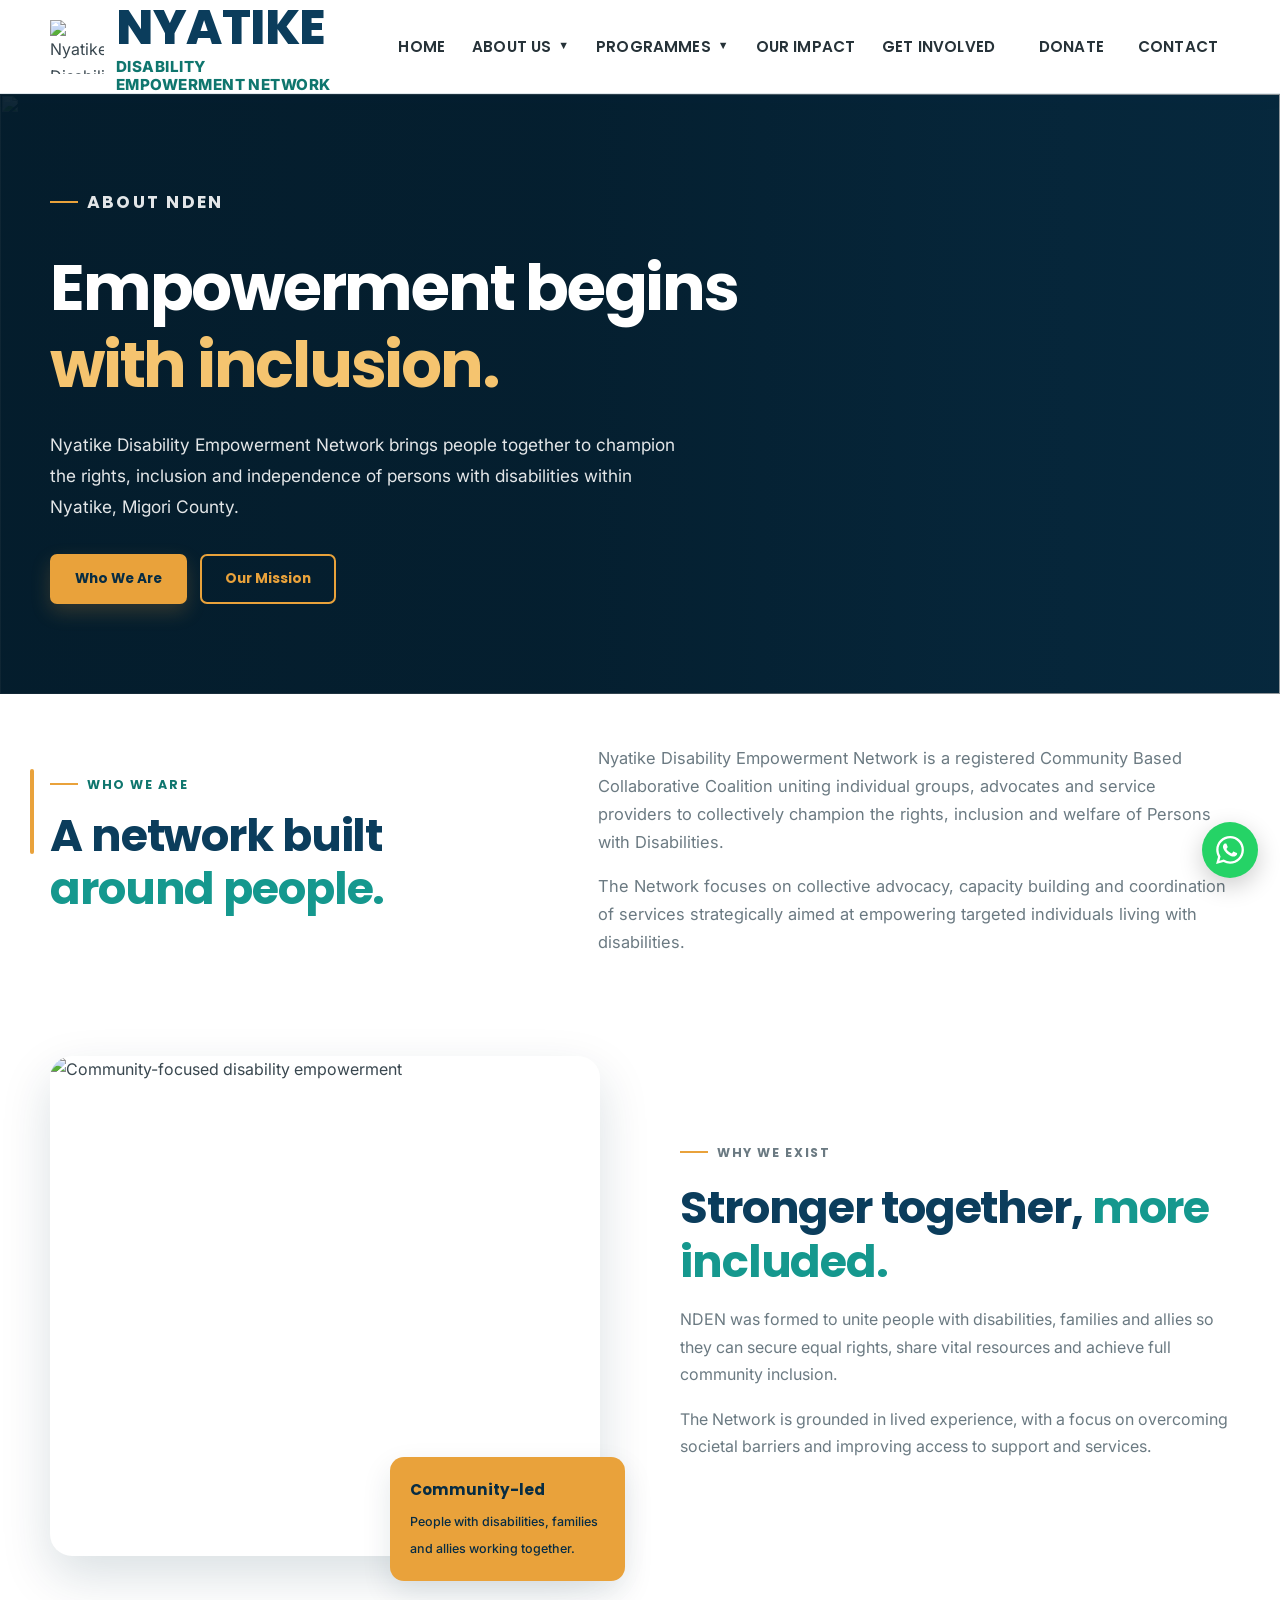
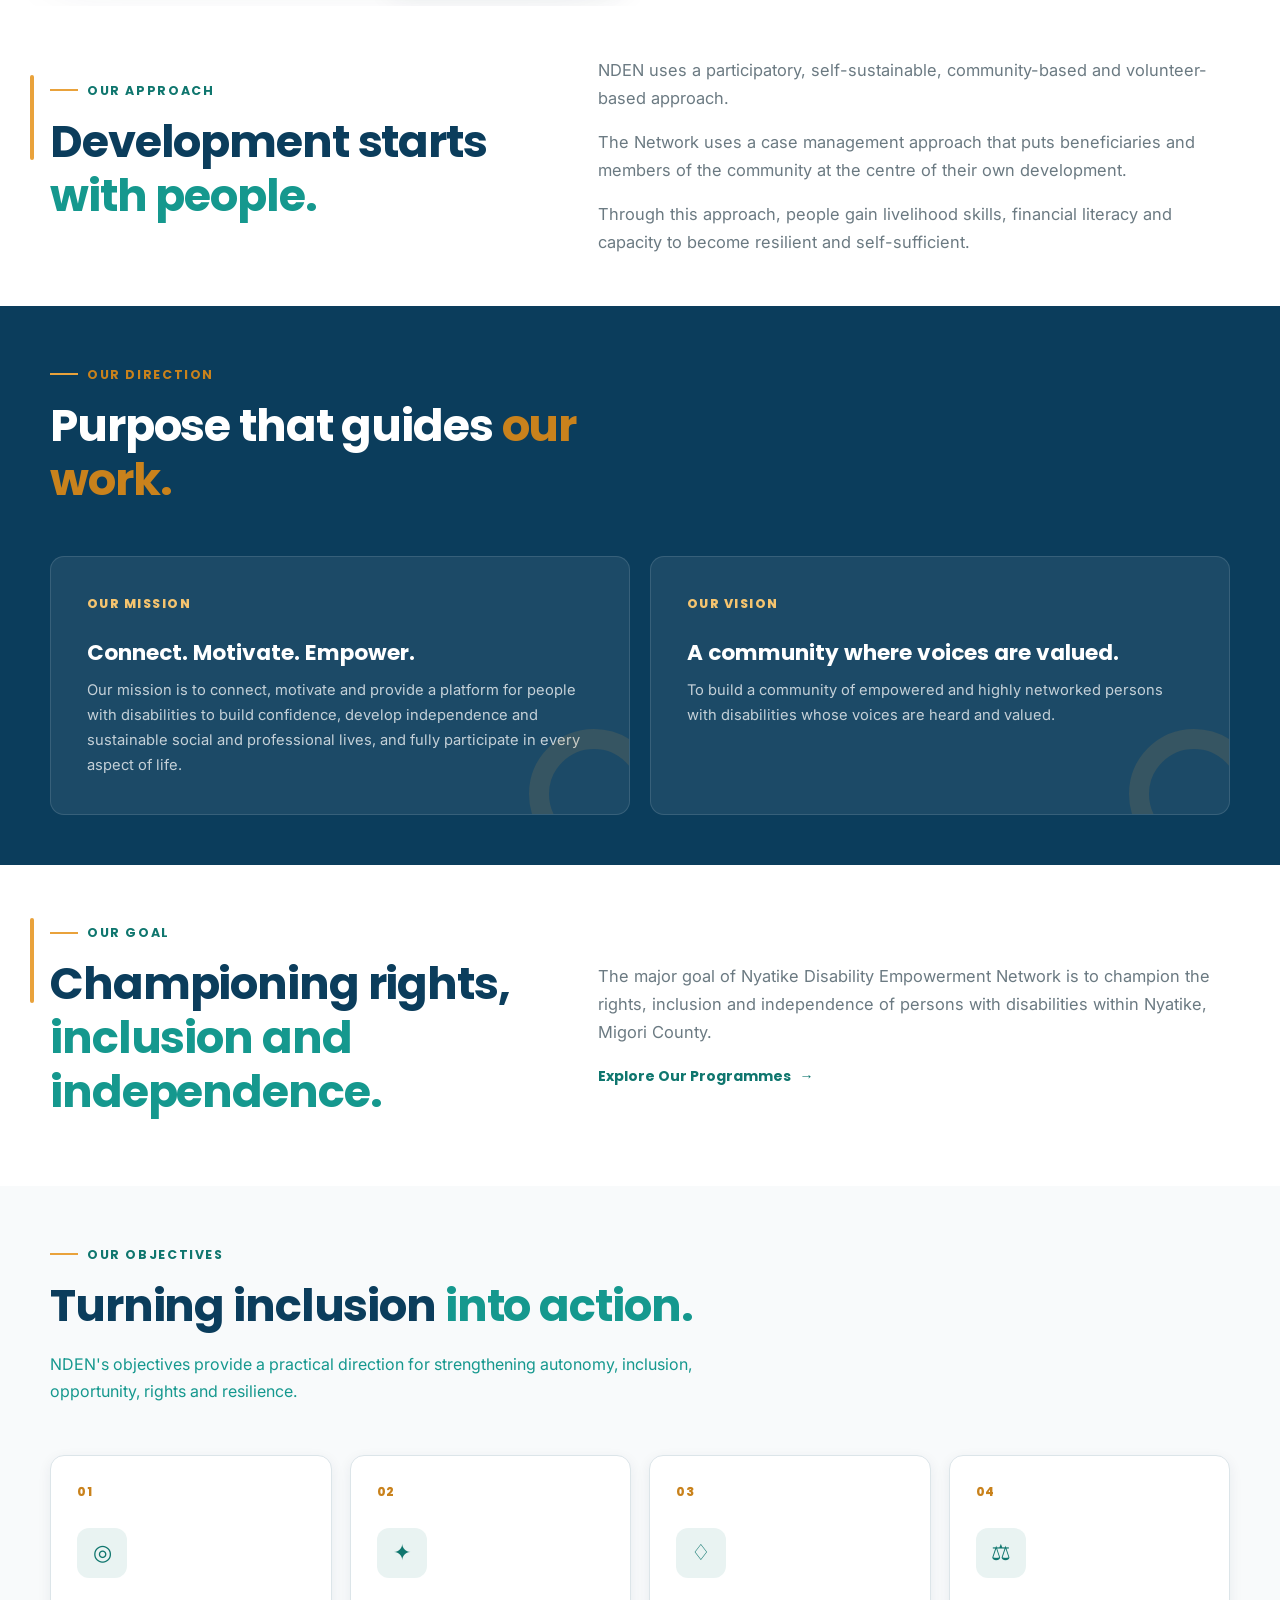
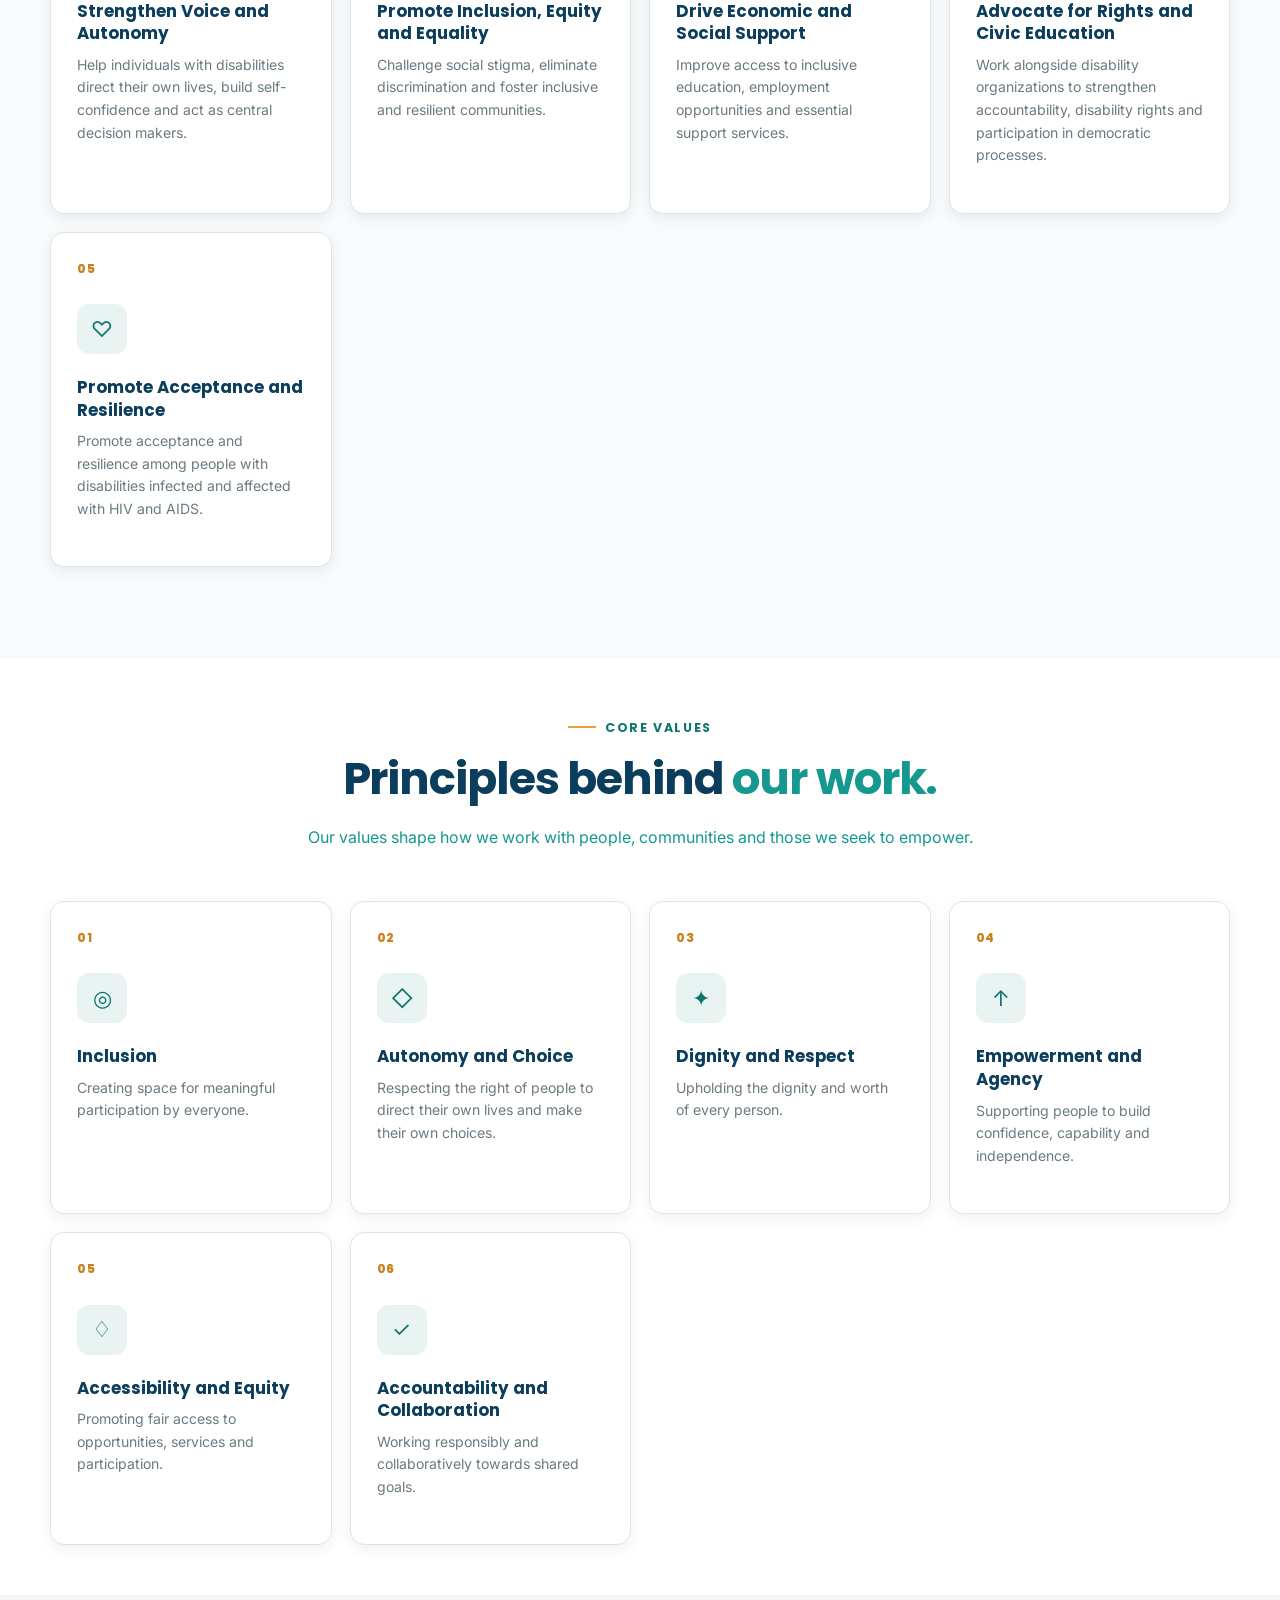
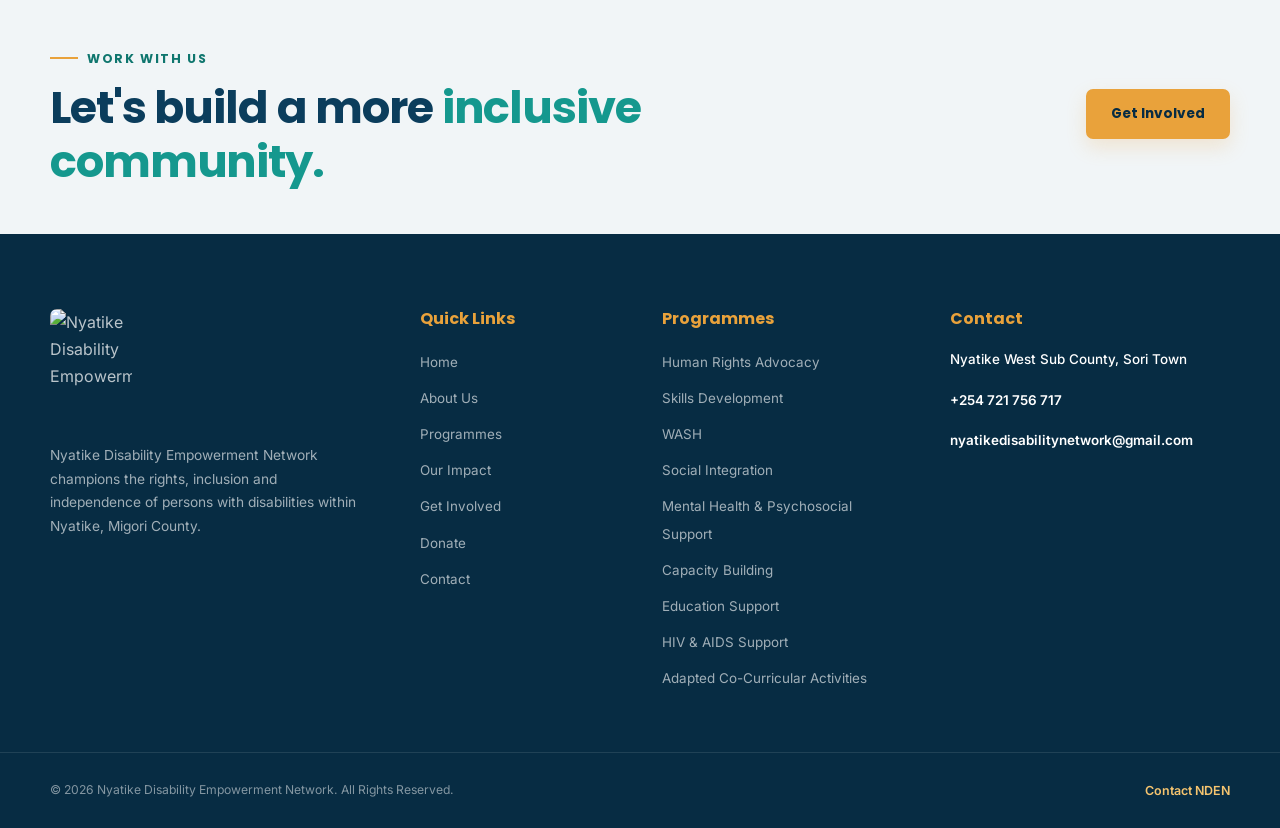
==== about.html @ 1b8a36b6 "Add files via upload" ====
<!DOCTYPE html>
<html lang="en">
<head>
    <meta charset="UTF-8">
    <meta name="viewport" content="width=device-width, initial-scale=1.0">
    <meta name="description"  content="Learn about Nyatike Disability Empowerment Network, its mission, vision, goal, approach, objectives and core values.">
    <meta name="keywords" content="Nyatike Disability Empowerment Network, disability rights, disability inclusion, Nyatike, Migori County, Kenya">
    <meta name="author" content="Denton Omondi Bwana">
    <meta  property="og:title" content="About Us | Nyatike Disability Empowerment Network">
    <meta property="og:description" content="Learn about NDEN's purpose, approach, mission, vision, objectives and commitment to disability inclusion.">
    <meta  property="og:type" content="website">
    <title>
        About Us | Nyatike Disability Empowerment Network
    </title>

    <!-- Google Fonts -->
    <link
        rel="preconnect"
        href="https://fonts.googleapis.com">

    <link rel="preconnect"
        href="https://fonts.gstatic.com"
        crossorigin>

    <link href="https://fonts.googleapis.com/css2?family=Inter:wght@400;500;600;700&family=Poppins:wght@500;600;700;800&display=swap"
        rel="stylesheet" >

    <!-- Main CSS -->
    <link rel="stylesheet" href="css/style.css">
    <link rel="stylesheet"  href="css/responsive.css">
</head>

<body>
    <!-- SKIP LINK-->
    <a class="skip-link"
        href="#main-content">
        Skip to main content
    </a>

    <!--HEADER-->
    <header class="site-header">
        <div class="container nav-container">
            <!-- Brand -->
            <a href="index.html"
                class="brand"
                aria-label="Nyatike Disability Empowerment Network home">

                <img src="images/logo.png" alt="Nyatike Disability Empowerment Network logo"
                    class="brand-logo">

                <span class="brand-text">
                    <strong>
                        NYATIKE 
                    </strong>
                    <span>
                      DISABILITY<br> EMPOWERMENT NETWORK
                    </span>
                </span>
            </a>

            <!-- Mobile navigation button -->
            <button
                class="nav-toggle"
                type="button"
                aria-label="Open navigation menu"
                aria-expanded="false"
                aria-controls="primary-navigation">

                <span></span>
                <span></span>
                <span></span>
            </button>

            <!-- Navigation -->
            <nav
                class="primary-nav"
                id="primary-navigation"
                aria-label="Primary navigation">

                <ul class="nav-list">
                    <li class="nav-item">
                        <a href="index.html"
                            class="nav-link">
                            HOME
                        </a>
                    </li>

                    <!-- ABOUT DROPDOWN -->
                    <li class="nav-item dropdown">
                        <button
                            class="dropdown-toggle"
                            type="button"
                            aria-expanded="false"
                            aria-haspopup="true">
                            ABOUT US
                            <span class="dropdown-arrow"
                                aria-hidden="true" >
                                ▼
                            </span>
                        </button>
                        <ul class="dropdown-menu">
                            <li> <a href="about.html">
                                    Who We Are
                                </a>
                            </li>
                            <li>
                                <a href="about.html#rationale">
                                    Why We Exist
                                </a>
                            </li>
                            <li>
                                <a href="about.html#approach">
                                    Our Approach
                                </a>
                            </li>
                            <li>
                                <a href="about.html#mission">
                                    Mission
                                </a>
                            </li>
                            <li>
                                <a href="about.html#objectives">
                                    Objectives
                                </a>
                            </li>
                            <li>
                                <a href="about.html#core-values">
                                    Core Values
                                </a>
                            </li>
                        </ul>
                    </li>

                    <!-- PROGRAMMES DROPDOWN -->
                    <li class="nav-item dropdown">
                        <button
                            class="dropdown-toggle"
                            type="button"
                            aria-expanded="false"
                            aria-haspopup="true">
                            PROGRAMMES
                            <span class="dropdown-arrow"
                                aria-hidden="true" >
                                ▼
                            </span>
                        </button>

                        <ul class="dropdown-menu">
                            <li>
                                <a href="programmes.html#human-rights">
                                    Human Rights Advocacy
                                </a>
                            </li>
                            <li>
                                <a href="programmes.html#skills-development">
                                    Skills Development
                                </a>
                            </li>
                            <li>
                                <a href="programmes.html#wash">
                                    WASH
                                </a>
                            </li>
                            <li>
                                <a href="programmes.html#social-integration">
                                    Social Integration
                                </a>
                            </li>
                            <li>
                                <a href="programmes.html#mental-health">
                                    Mental Health &amp; Psychosocial Support
                                </a>
                            </li>
                            <li>
                                <a href="programmes.html#capacity-building">
                                    Capacity Building
                                </a>
                            </li>
                            <li>
                                <a href="programmes.html#education-support">
                                    Education Support
                                </a>
                            </li>
                            <li>
                                <a href="programmes.html#hiv-aids">
                                    HIV &amp; AIDS Support
                                </a>
                            </li>
                            <li>
                                <a href="programmes.html#co-curricular">
                                    Adapted Co-Curricular Activities
                                </a>
                            </li>
                        </ul>
                    </li>
                    <li class="nav-item">
                        <a href="impact.html"
                            class="nav-link">
                            OUR IMPACT
                        </a>
                    </li>
                    <li class="nav-item">
                        <a href="get-involved.html"
                            class="nav-link" >
                            GET INVOLVED
                        </a>
                    </li>
                    <li class="nav-item">
                        <a href="donate.html"
                            class="nav-link nav-donate">
                            DONATE
                        </a>
                    </li>

                    <li class="nav-item">
                        <a href="contact.html"
                            class="nav-link">
                            CONTACT
                        </a>
                    </li>
                </ul>
            </nav>
        </div>
    </header>

    <!--MAIN CONTENT-->
    <main id="main-content">
        <!--PAGE HERO-->
        <section class="hero hero-v2 about-page-hero">
            <div class="hero-background">
                <img src="images/about.jpg"
                    alt=""
                    fetchpriority="high">
            </div>

            <div class="hero-overlay"></div>
            <div class="container hero-container">
                <div class="hero-content">
                    <p class="eyebrow hero-eyebrow">
                        About NDEN
                    </p>
                    <h1>
                        Empowerment begins
                        <span>with inclusion.</span>
                    </h1>
                    <p>
                        Nyatike Disability Empowerment Network brings
                        people together to champion the rights,
                        inclusion and independence of persons with
                        disabilities within Nyatike, Migori County.
                    </p>

                    <div class="hero-actions">
                        <a
                            href="#who-we-are"
                            class="btn btn-primary">
                            Who We Are
                        </a>

                        <a
                            href="#mission"
                            class="btn btn-outline-light"
                        >
                            Our Mission
                        </a>
                    </div>
                </div>
            </div>
        </section>

        <!-- WHO WE ARE-->

        <section
            class="section intro-section"
            id="who-we-are"
        >

            <div class="container intro-grid">

                <div class="intro-heading">

                    <p class="eyebrow">
                        Who We Are
                    </p>

                    <h2>
                        A network built
                        <span>around people.</span>
                    </h2>

                </div>


                <div class="intro-content">

                    <p>
                        Nyatike Disability Empowerment Network is a
                        registered Community Based Collaborative
                        Coalition uniting individual groups, advocates
                        and service providers to collectively champion
                        the rights, inclusion and welfare of Persons
                        with Disabilities.
                    </p>

                    <p>
                        The Network focuses on collective advocacy,
                        capacity building and coordination of services
                        strategically aimed at empowering targeted
                        individuals living with disabilities.
                    </p>

                </div>

            </div>

        </section>


        <!--RATIONALE-->

        <section
            class="section approach-preview"
            id="rationale"
        >

            <div class="container approach-grid">

                <div class="approach-image">

                    <img
                        src="images/who we are.jpg"
                        alt="Community-focused disability empowerment"
                        loading="lazy"
                    >

                    <div class="image-accent-card">

                        <strong>
                            Community-led
                        </strong>

                        <span>
                            People with disabilities,
                            families and allies working
                            together.
                        </span>

                    </div>

                </div>


                <div class="approach-content">

                    <p class="eyebrow">
                        Why We Exist
                    </p>

                    <h2>
                        Stronger together,
                        <span>more included.</span>
                    </h2>

                    <p>
                        NDEN was formed to unite people with
                        disabilities, families and allies so they
                        can secure equal rights, share vital
                        resources and achieve full community
                        inclusion.
                    </p>

                    <p>
                        The Network is grounded in lived experience,
                        with a focus on overcoming societal barriers
                        and improving access to support and services.
                    </p>

                </div>

            </div>

        </section>


        <!-- APPROACH-->

        <section
            class="section intro-section"
            id="approach"
        >

            <div class="container intro-grid">

                <div class="intro-heading">

                    <p class="eyebrow">
                        Our Approach
                    </p>

                    <h2>
                        Development starts
                        <span>with people.</span>
                    </h2>

                </div>


                <div class="intro-content">

                    <p>
                        NDEN uses a participatory, self-sustainable,
                        community-based and volunteer-based approach.
                    </p>

                    <p>
                        The Network uses a case management approach
                        that puts beneficiaries and members of the
                        community at the centre of their own
                        development.
                    </p>

                    <p>
                        Through this approach, people gain livelihood
                        skills, financial literacy and capacity to
                        become resilient and self-sufficient.
                    </p>

                </div>

            </div>

        </section>


        <!-- MISSION & VISION-->

        <section
            class="section impact-preview"
            id="mission"
        >

            <div class="container">

                <div class="section-heading">

                    <p class="eyebrow">
                        Our Direction
                    </p>

                    <h2>
                        Purpose that guides
                        <span>our work.</span>
                    </h2>

                </div>


                <div class="impact-preview-grid">


                    <!-- Mission -->

                    <article class="impact-highlight">

                        <span>
                            OUR MISSION
                        </span>

                        <h3>
                            Connect. Motivate. Empower.
                        </h3>

                        <p>
                            Our mission is to connect, motivate and
                            provide a platform for people with
                            disabilities to build confidence,
                            develop independence and sustainable
                            social and professional lives, and fully
                            participate in every aspect of life.
                        </p>

                    </article>


                    <!-- Vision -->

                    <article class="impact-highlight">

                        <span>
                            OUR VISION
                        </span>

                        <h3>
                            A community where voices are valued.
                        </h3>

                        <p>
                            To build a community of empowered and
                            highly networked persons with disabilities
                            whose voices are heard and valued.
                        </p>

                    </article>

                </div>

            </div>

        </section>


        <!--GOAL-->

        <section
            class="section intro-section"
            id="goal"
        >

            <div class="container intro-grid">

                <div class="intro-heading">

                    <p class="eyebrow">
                        Our Goal
                    </p>

                    <h2>
                        Championing rights,
                        <span>inclusion and independence.</span>
                    </h2>

                </div>


                <div class="intro-content">

                    <p>
                        The major goal of Nyatike Disability
                        Empowerment Network is to champion the rights,
                        inclusion and independence of persons with
                        disabilities within Nyatike, Migori County.
                    </p>

                    <a
                        href="programmes.html"
                        class="text-link"
                    >
                        Explore Our Programmes
                        <span aria-hidden="true">→</span>
                    </a>

                </div>

            </div>

        </section>


        <!--OBJECTIVES-->

        <section
            class="section programmes-preview"
            id="objectives"
        >

            <div class="container">

                <div class="section-heading">

                    <p class="eyebrow">
                        Our Objectives
                    </p>

                    <h2>
                        Turning inclusion
                        <span>into action.</span>
                    </h2>

                    <p>
                        NDEN's objectives provide a practical
                        direction for strengthening autonomy,
                        inclusion, opportunity, rights and resilience.
                    </p>

                </div>


                <div class="programme-preview-grid">


                    <!-- Objective 01 -->

                    <article class="programme-preview-card">

                        <span class="programme-number">
                            01
                        </span>

                        <div
                            class="programme-icon"
                            aria-hidden="true"
                        >
                            ◎
                        </div>

                        <h3>
                            Strengthen Voice and Autonomy
                        </h3>

                        <p>
                            Help individuals with disabilities direct
                            their own lives, build self-confidence and
                            act as central decision makers.
                        </p>

                    </article>


                    <!-- Objective 02 -->

                    <article class="programme-preview-card">

                        <span class="programme-number">
                            02
                        </span>

                        <div
                            class="programme-icon"
                            aria-hidden="true"
                        >
                            ✦
                        </div>

                        <h3>
                            Promote Inclusion, Equity and Equality
                        </h3>

                        <p>
                            Challenge social stigma, eliminate
                            discrimination and foster inclusive and
                            resilient communities.
                        </p>

                    </article>


                    <!-- Objective 03 -->

                    <article class="programme-preview-card">

                        <span class="programme-number">
                            03
                        </span>

                        <div
                            class="programme-icon"
                            aria-hidden="true"
                        >
                            ♢
                        </div>

                        <h3>
                            Drive Economic and Social Support
                        </h3>

                        <p>
                            Improve access to inclusive education,
                            employment opportunities and essential
                            support services.
                        </p>

                    </article>


                    <!-- Objective 04 -->

                    <article class="programme-preview-card">

                        <span class="programme-number">
                            04
                        </span>

                        <div
                            class="programme-icon"
                            aria-hidden="true"
                        >
                            ⚖
                        </div>

                        <h3>
                            Advocate for Rights and Civic Education
                        </h3>

                        <p>
                            Work alongside disability organizations
                            to strengthen accountability, disability
                            rights and participation in democratic
                            processes.
                        </p>

                    </article>


                    <!-- Objective 05 -->

                    <article class="programme-preview-card">

                        <span class="programme-number">
                            05
                        </span>

                        <div
                            class="programme-icon"
                            aria-hidden="true"
                        >
                            ♡
                        </div>

                        <h3>
                            Promote Acceptance and Resilience
                        </h3>

                        <p>
                            Promote acceptance and resilience among
                            people with disabilities infected and
                            affected with HIV and AIDS.
                        </p>

                    </article>

                </div>

            </div>

        </section>


        <!--CORE VALUES-->

        <section
            class="section"
            id="core-values"
            style="background: var(--white);"
        >

            <div class="container">

                <div class="section-heading centered">

                    <p class="eyebrow">
                        Core Values
                    </p>

                    <h2>
                        Principles behind
                        <span>our work.</span>
                    </h2>

                    <p>
                        Our values shape how we work with people,
                        communities and those we seek to empower.
                    </p>

                </div>


                <div class="programme-preview-grid">


                    <!-- Inclusion -->

                    <article class="programme-preview-card">

                        <span class="programme-number">
                            01
                        </span>

                        <div
                            class="programme-icon"
                            aria-hidden="true"
                        >
                            ◎
                        </div>

                        <h3>
                            Inclusion
                        </h3>

                        <p>
                            Creating space for meaningful
                            participation by everyone.
                        </p>

                    </article>


                    <!-- Autonomy -->

                    <article class="programme-preview-card">

                        <span class="programme-number">
                            02
                        </span>

                        <div
                            class="programme-icon"
                            aria-hidden="true"
                        >
                            ◇
                        </div>

                        <h3>
                            Autonomy and Choice
                        </h3>

                        <p>
                            Respecting the right of people to direct
                            their own lives and make their own choices.
                        </p>

                    </article>


                    <!-- Dignity -->

                    <article class="programme-preview-card">

                        <span class="programme-number">
                            03
                        </span>

                        <div
                            class="programme-icon"
                            aria-hidden="true"
                        >
                            ✦
                        </div>

                        <h3>
                            Dignity and Respect
                        </h3>

                        <p>
                            Upholding the dignity and worth of every
                            person.
                        </p>

                    </article>


                    <!-- Empowerment -->

                    <article class="programme-preview-card">

                        <span class="programme-number">
                            04
                        </span>

                        <div
                            class="programme-icon"
                            aria-hidden="true"
                        >
                            ↑
                        </div>

                        <h3>
                            Empowerment and Agency
                        </h3>

                        <p>
                            Supporting people to build confidence,
                            capability and independence.
                        </p>

                    </article>


                    <!-- Accessibility -->

                    <article class="programme-preview-card">

                        <span class="programme-number">
                            05
                        </span>

                        <div
                            class="programme-icon"
                            aria-hidden="true"
                        >
                            ♢
                        </div>

                        <h3>
                            Accessibility and Equity
                        </h3>

                        <p>
                            Promoting fair access to opportunities,
                            services and participation.
                        </p>

                    </article>


                    <!-- Accountability -->

                    <article class="programme-preview-card">

                        <span class="programme-number">
                            06
                        </span>

                        <div
                            class="programme-icon"
                            aria-hidden="true"
                        >
                            ✓
                        </div>

                        <h3>
                            Accountability and Collaboration
                        </h3>

                        <p>
                            Working responsibly and collaboratively
                            towards shared goals.
                        </p>

                    </article>

                </div>

            </div>

        </section>


        <!--CTA-->

        <section class="section final-cta">

            <div class="container final-cta-inner">

                <div>

                    <p class="eyebrow">
                        Work With Us
                    </p>

                    <h2>
                        Let's build a more
                        <span>inclusive community.</span>
                    </h2>

                </div>


                <a
                    href="get-involved.html"
                    class="btn btn-primary"
                >
                    Get Involved
                </a>

            </div>

        </section>

    </main>


    <!--FOOTER-->

    <footer class="site-footer">

        <div class="container footer-grid">


            <!-- Footer brand -->

            <div class="footer-brand">

                <a  href="index.html"
                    class="footer-logo-link"
                    aria-label="Nyatike Disability Empowerment Network home"
                >

                    <img src="images/logo.png"
                        alt="Nyatike Disability Empowerment Network logo"
                        loading="lazy"
                    >

                </a>

                <p>
                    Nyatike Disability Empowerment Network champions
                    the rights, inclusion and independence of persons
                    with disabilities within Nyatike, Migori County.
                </p>

            </div>


            <!-- Quick links -->

            <div class="footer-column">

                <h3>
                    Quick Links
                </h3>

                <ul>

                    <li>
                        <a href="index.html">
                            Home
                        </a>
                    </li>

                    <li>
                        <a href="about.html">
                            About Us
                        </a>
                    </li>

                    <li>
                        <a href="programmes.html">
                            Programmes
                        </a>
                    </li>

                    <li>
                        <a href="impact.html">
                            Our Impact
                        </a>
                    </li>

                    <li>
                        <a href="get-involved.html">
                            Get Involved
                        </a>
                    </li>

                    <li>
                        <a href="donate.html">
                            Donate
                        </a>
                    </li>

                    <li>
                        <a href="contact.html">
                            Contact
                        </a>
                    </li>

                </ul>

            </div>
              <!-- PROGRAMMES -->

        <div class="footer-column">

            <h3>
                Programmes
            </h3>


            <ul>

                <li>
                    <a href="#human-rights">
                        Human Rights Advocacy
                    </a>
                </li>

                <li>
                    <a href="#skills-development">
                        Skills Development
                    </a>
                </li>

                <li>
                    <a href="#wash">
                        WASH
                    </a>
                </li>

                <li>
                    <a href="#social-integration">
                        Social Integration
                    </a>
                </li>

                <li>
                    <a href="#mental-health">
                        Mental Health &amp; Psychosocial Support
                    </a>
                </li>

                <li>
                    <a href="#capacity-building">
                        Capacity Building
                    </a>
                </li>

                <li>
                    <a href="#education-support">
                        Education Support
                    </a>
                </li>

                <li>
                    <a href="#hiv-aids">
                        HIV &amp; AIDS Support
                    </a>
                </li>

                <li>
                    <a href="#co-curricular">
                       Adapted Co-Curricular Activities
                    </a>
                </li>

            </ul>

        </div>
            <!-- Contact -->

            <div class="footer-column footer-contact">

                <h3>
                    Contact
                </h3>

                <address>

                    <p>
                        Nyatike West Sub County,
                        Sori Town
                    </p>

                    <p>
                        <a href="tel:+254721756717">
                            +254 721 756 717
                        </a>
                    </p>

                    <p>
                        <a href="mailto:nyatikedisabilitynetwork@gmail.com">
                            nyatikedisabilitynetwork@gmail.com
                        </a>
                    </p>

                </address>

            </div>

        </div>


        <!-- Footer bottom -->

        <div class="footer-bottom">

            <div class="container footer-bottom-inner">

                <p>
                    © 2026 Nyatike Disability Empowerment Network.
                    All Rights Reserved.
                </p>

                <a href="contact.html">
                    Contact NDEN
                </a>

            </div>

        </div>

    </footer>


    <!-- WhatsApp floating button -->
    <a
        href="https://wa.me/254721756717?text=Hello%20NDEN%2C%20I%20would%20like%20to%20learn%20more%20about%20Nyatike%20Disability%20Empowerment%20Network."
        class="whatsapp-float"
        target="_blank"
        rel="noopener noreferrer"
        aria-label="Chat with NDEN on WhatsApp"
        title="Chat with NDEN on WhatsApp"
    >
        <svg viewBox="0 0 24 24" aria-hidden="true">
            <path d="M20.52 3.48A11.86 11.86 0 0 0 12.06 0C5.51 0 .18 5.33.18 11.89c0 2.09.55 4.13 1.59 5.94L.08 24l6.31-1.65a11.87 11.87 0 0 0 5.67 1.44h.01c6.55 0 11.88-5.33 11.88-11.89 0-3.18-1.24-6.17-3.43-8.42ZM12.07 21.8h-.01a9.86 9.86 0 0 1-5.03-1.38l-.36-.21-3.75.98 1-3.66-.23-.38a9.86 9.86 0 0 1-1.51-5.26C2.18 6.44 6.61 2 12.06 2c2.64 0 5.12 1.03 6.98 2.9a9.85 9.85 0 0 1 2.9 7c0 5.45-4.43 9.9-9.87 9.9Zm5.42-7.41c-.3-.15-1.77-.87-2.05-.97-.27-.1-.47-.15-.67.15-.2.3-.77.97-.95 1.17-.17.2-.35.22-.65.07-.3-.15-1.26-.46-2.4-1.47-.89-.79-1.49-1.77-1.67-2.07-.17-.3-.02-.46.13-.61.13-.13.3-.35.45-.52.15-.17.2-.3.3-.5.1-.2.05-.37-.02-.52-.07-.15-.67-1.62-.92-2.22-.24-.58-.49-.5-.67-.51h-.57c-.2 0-.52.07-.8.37-.27.3-1.04 1.02-1.04 2.49s1.07 2.89 1.22 3.09c.15.2 2.1 3.21 5.09 4.5.71.31 1.27.49 1.71.63.72.23 1.37.2 1.89.12.58-.09 1.77-.72 2.02-1.42.25-.7.25-1.3.17-1.42-.07-.12-.27-.2-.57-.35Z"/>
        </svg>
    </a>


    <!-- Back to top floating button -->
    <button
        type="button"
        class="back-to-top"
        id="back-to-top"
        aria-label="Back to top"
        title="Back to top"
    >
        <svg viewBox="0 0 24 24" aria-hidden="true">
            <path d="M12 4l-7 7 1.41 1.41L11 7.83V20h2V7.83l4.59 4.58L19 11l-7-7z"/>
        </svg>
    </button>

    <script src="js/main.js"></script>

</body>
</html>
---- css/style.css ----
:root {
    /* Brand colours */
    --primary: #0b3d5c;
    --primary-dark: #072c43;
    --primary-light: #145b80;

    --secondary: #0f766e;
    --secondary-dark: #0a5b55;
    --secondary-light: #15988e;

    --accent: #e9a23b;
    --accent-dark: #c9821c;
    --accent-light: #f5c46f;

    /* Neutrals */
    --white: #ffffff;
    --off-white: #f8fafb;
    --light-bg: #f1f5f7;
    --border: #dce5e9;

    --charcoal: #263238;
    --text: #39474f;
    --muted: #6b7a82;
    --dark: #17242b;

    /* Effects */
    --shadow-sm: 0 4px 14px rgba(10, 45, 65, 0.07);
    --shadow-md: 0 12px 30px rgba(10, 45, 65, 0.11);
    --shadow-lg: 0 20px 50px rgba(10, 45, 65, 0.15);

    --radius-sm: 8px;
    --radius-md: 14px;
    --radius-lg: 22px;

    --container: 1180px;

    --transition: 0.3s ease;
    --transition-fast: 0.2s ease;
}


/*2. RESET*/

*,
*::before,
*::after {
    box-sizing: border-box;
    margin: 0;
    padding: 0;
}

html {
    scroll-behavior: smooth;
    scroll-padding-top: 90px;
}

body {
    min-width: 320px;
    overflow-x: hidden;
    background: var(--white);
    color: var(--text);
    font-family: "Inter", Arial, sans-serif;
    font-size: 16px;
    line-height: 1.7;
    -webkit-font-smoothing: antialiased;
    text-rendering: optimizeLegibility;
}

img {
    display: block;
    max-width: 100%;
    height: auto;
}

a {
    color: inherit;
    text-decoration: none;
}

button,
input,
textarea,
select {
    font: inherit;
}

button {
    cursor: pointer;
}

ul,
ol {
    list-style: none;
}


/* 3. TYPOGRAPHY*/

h1,
h2,
h3,
h4,
h5,
h6 {
    color: var(--primary);
    font-family: "Poppins", Arial, sans-serif;
    line-height: 1.2;
    font-weight: 700;
}

h1 {
    font-size: clamp(2.7rem, 5vw, 4.7rem);
    letter-spacing: -0.035em;
}

h2 {
    font-size: clamp(2rem, 3.5vw, 3.1rem);
    letter-spacing: -0.025em;
}

h3 {
    font-size: 1.25rem;
}

p {
    margin-bottom: 1rem;
}

p:last-child {
    margin-bottom: 0;
}

strong {
    color: var(--charcoal);
}

::selection {
    background: var(--secondary);
    color: var(--white);
}


/* 4. ACCESSIBILITY */

.skip-link {
    position: fixed;
    top: -100px;
    left: 20px;
    z-index: 9999;
    padding: 12px 18px;
    border-radius: 6px;
    background: var(--primary);
    color: var(--white);
    font-weight: 700;
    transition: top var(--transition-fast);
}

.skip-link:focus {
    top: 15px;
}

:focus-visible {
    outline: 3px solid var(--accent);
    outline-offset: 4px;
}


/*5. GLOBAL LAYOUT*/

.container {
    width: min(100% - 40px, var(--container));
    margin-inline: auto;
}

.section {
    position: relative;
    padding: 50px 0;
}

.section-heading {
    max-width: 720px;
    margin-bottom: 50px;
}

.section-heading.centered {
    margin-inline: auto;
    text-align: center;
}

.section-heading h2,
.intro-heading h2,
.approach-content h2,
.involvement-content h2,
.final-cta h2 {
    margin-bottom: 18px;
}

.section-heading h2 span,
.intro-heading h2 span,
.approach-content h2 span,
.involvement-content h2 span,
.final-cta h2 span, p {
    color: var(--secondary-light);
}

.eyebrow {
    display: inline-flex;
    align-items: center;
    gap: 9px;
    margin-bottom: 14px;
    color: var(--secondary);
    font-family: "Poppins", Arial, sans-serif;
    font-size: 0.78rem;
    font-weight: 700;
    letter-spacing: 0.13em;
    text-transform: uppercase;
}

.eyebrow::before {
    width: 28px;
    height: 2px;
    background: var(--accent);
    content: "";
}

.eyebrow-light {
    color: var(--white);
}

.eyebrow-light::before {
    background: var(--accent-light);
}


/*6. HEADER / NAVIGATION*/

.site-header {
    position: sticky;
    top: 0;
    z-index: 1000;
    width: 100%;
    background: rgba(255, 255, 255, 0.97);
    border-bottom: 1px solid rgba(220, 229, 233, 0.9);
    box-shadow: 0 2px 18px rgba(10, 45, 65, 0.06);
    backdrop-filter: blur(12px);
    -webkit-backdrop-filter: blur(12px);
}

.nav-container {
    min-height: 82px;
    display: flex;
    align-items: center;
    justify-content: space-between;
    gap: 10px;
}

.brand {
    display: inline-flex;
    align-items: center;
    gap: 12px;
    flex-shrink: 0;
}

.brand-logo {
    width: 54px;
    height: 54px;
    object-fit: contain;
}

.brand-text {
    display: flex;
    flex-direction: column;
    line-height: 1.15;
}

.brand-text strong {
    color: var(--primary);
    font-family: "Poppins", Arial, sans-serif;
    font-size: 3rem;
    font-weight: 800;
    letter-spacing: -0.01em;
}

.brand-text small {
    margin-top: 3px;
    color: var(--secondary);
    font-size: 0.75rem;
    font-weight: 800;
    letter-spacing: 0.03em;
}
.brand-text span {
    margin-top: 3px;
    color: var(--secondary);
    font-size: 0.95rem;
    font-weight: 800;
    letter-spacing: 0.03em;
}
.primary-nav {
    display: flex;
    align-items: center;
}

.nav-list {
    display: flex;
    align-items: center;
    gap: 3px;
}

.nav-item {
    position: relative;
}

.nav-link,
.dropdown-toggle {
    position: relative;
    display: inline-flex;
    align-items: center;
    gap: 7px;
    min-height: 48px;
    padding: 8px 12px;
    border: 0;
    background: transparent;
    color: var(--charcoal);
    font-family: "Poppins", Arial, sans-serif;
    font-size: 0.95rem;
    font-weight: 600;
    letter-spacing: 0.01em;
    white-space: nowrap;
    transition:
        color var(--transition-fast),
        background var(--transition-fast);
}

.nav-link::after,
.dropdown-toggle::after {
    position: absolute;
    right: 12px;
    bottom: 2px;
    left: 12px;
    height: 2px;
    border-radius: 2px;
    background: var(--secondary);
    content: "";
    transform: scaleX(0);
    transform-origin: center;
    transition: transform var(--transition);
}

.nav-link:hover,
.nav-link.active,
.dropdown-toggle:hover,
.dropdown-toggle[aria-expanded="true"] {
    color: var(--secondary);
}

.nav-link:hover::after,
.nav-link.active::after,
.dropdown-toggle:hover::after,
.dropdown-toggle[aria-expanded="true"]::after {
    transform: scaleX(1);
}

.dropdown-arrow {
    display: inline-block;
    font-size: 0.68rem;
    transition: transform var(--transition-fast);
}

.dropdown-toggle[aria-expanded="true"] .dropdown-arrow {
    transform: rotate(180deg);
}


/* 7. DROPDOWN MENU */

.dropdown-menu {
    position: absolute;
    top: calc(100% + 8px);
    left: 0;
    z-index: 100;
    width: 280px;
    padding: 10px;
    border: 1px solid var(--border);
    border-radius: var(--radius-md);
    background: var(--white);
    box-shadow: var(--shadow-lg);

    opacity: 0;
    visibility: hidden;
    pointer-events: none;
    transform: translateY(8px);

    transition:
        opacity var(--transition-fast),
        visibility var(--transition-fast),
        transform var(--transition-fast);
}

.dropdown:hover > .dropdown-menu,
.dropdown:focus-within > .dropdown-menu,
.dropdown.open > .dropdown-menu {
    opacity: 1;
    visibility: visible;
    pointer-events: auto;
    transform: translateY(0);
}

.dropdown-menu li a {
    display: block;
    padding: 10px 13px;
    border-radius: 7px;
    color: var(--charcoal);
    font-size: 0.86rem;
    font-weight: 500;
    line-height: 1.4;
    transition:
        color var(--transition-fast),
        background var(--transition-fast),
        padding-left var(--transition-fast);
}

.dropdown-menu li a:hover {
    padding-left: 17px;
    background: var(--light-bg);
    color: var(--secondary);
}

.nav-donate {
    margin-left: 10px;
    padding-inline: 19px !important;
}

/* 8. MOBILE NAVIGATION BUTTON*/

.nav-toggle {
    display: none;
    width: 46px;
    height: 46px;
    padding: 0;
    border: 1px solid var(--border);
    border-radius: 8px;
    background: var(--white);
    color: var(--primary);
}

.nav-toggle:hover {
    border-color: var(--secondary);
    color: var(--secondary);
}

.nav-toggle span {
    display: block;
    width: 21px;
    height: 2px;
    margin: 4px auto;
    border-radius: 2px;
    background: currentColor;
    transition:
        transform var(--transition-fast),
        opacity var(--transition-fast);
}


/* 9. BUTTONS*/
.btn {
    position: relative;
    display: inline-flex;
    align-items: center;
    justify-content: center;
    gap: 9px;
    min-height: 50px;
    padding: 12px 23px;
    border: 2px solid transparent;
    border-radius: 7px;
    font-family: "Poppins", Arial, sans-serif;
    font-size: 0.85rem;
    font-weight: 700;
    line-height: 1.2;
    text-align: center;
    transition:
        transform var(--transition-fast),
        box-shadow var(--transition-fast),
        background var(--transition-fast),
        border-color var(--transition-fast),
        color var(--transition-fast);
}

.btn:hover {
    transform: translateY(-3px);
}

.btn-primary {
    background: var(--accent);
    border-color: var(--accent);
    color: var(--primary-dark);
    box-shadow: 0 8px 20px rgba(233, 162, 59, 0.2);
}

.btn-primary:hover {
    background: var(--accent-light);
    border-color: var(--accent-light);
    box-shadow: 0 12px 25px rgba(233, 162, 59, 0.28);
}

.btn-secondary {
    background: var(--secondary);
    border-color: var(--secondary);
    color: var(--white);
    box-shadow: 0 8px 20px rgba(15, 118, 110, 0.16);
}

.btn-secondary:hover {
    background: var(--secondary-dark);
    border-color: var(--secondary-dark);
    box-shadow: 0 12px 25px rgba(15, 118, 110, 0.23);
}

.btn-light {
    background: var(--white);
    border-color: var(--white);
    color: var(--primary);
}

.btn-light:hover {
    background: var(--off-white);
    border-color: var(--off-white);
}

.btn-outline-light {
    border-color: var(--accent);
    background: transparent;
    color: var(--accent);
}

.btn-outline-light:hover {
    border-color: var(--white);
    background: var(--white);
    color: var(--primary);
}


/*  10. HERO */

.hero {
    position: relative;
    overflow: hidden;
}

.hero-v2 {
    min-height: calc(100vh - 82px);
    min-height: 600px;
    display: flex;
    align-items: center;
    background: var(--primary-dark);
    color: var(--white);
}

.hero-background,
.hero-overlay {
    position: absolute;
    inset: 0;
}

.hero-background {
    z-index: 0;
}

.hero-background img {
    width: 100%;
    height: 100%;
    object-fit: cover;
    object-position: center;
}

.hero-overlay {
    z-index: 1;
    background:
        linear-gradient(
            90deg,
            rgba(4, 28, 43, 0.94) 0%,
            rgba(4, 28, 43, 0.82) 43%,
            rgba(4, 28, 43, 0.43) 76%,
            rgba(4, 28, 43, 0.26) 100%
        );
}

.hero-container {
    position: relative;
    z-index: 2;
    width: min(100% - 40px, var(--container));
    padding-top: 15px;
    padding-bottom: 15px;
}

.hero-content {
    max-width: 750px;
    color: var(--white);
}

.hero-eyebrow {
    color: var(--accent-light);
}

.hero-content h1 {
    max-width: 760px;
    margin-bottom: 25px;
    color: var(--white);
}

.hero-content h1 span {
    color: var(--accent-light);
}

.hero-content > p {
    max-width: 650px;
    margin-bottom: 32px;
    color: rgba(255, 255, 255, 0.89);
    font-size: 1.08rem;
    line-height: 1.8;
}

.hero-actions {
    display: flex;
    flex-wrap: wrap;
    gap: 13px;
}

.hero-note {
    display: flex;
    align-items: center;
    gap: 9px;
    margin-top: 24px;
    color: rgba(255, 255, 255, 0.7);
    font-size: 0.82rem;
}

.hero-note-icon {
    display: inline-flex;
    align-items: center;
    justify-content: center;
    width: 23px;
    height: 23px;
    border-radius: 50%;
    background: rgba(233, 162, 59, 0.16);
    color: var(--accent-light);
    font-size: 0.75rem;
}

.hero-floating-card {
    position: absolute;
    right: 40px;
    bottom: 70px;
    width: min(290px, 27%);
    padding: 24px;
    border: 1px solid rgba(255, 255, 255, 0.18);
    border-radius: var(--radius-md);
    background: rgba(7, 44, 67, 0.78);
    box-shadow: var(--shadow-lg);
    backdrop-filter: blur(8px);
    -webkit-backdrop-filter: blur(8px);
}

.floating-label {
    display: block;
    margin-bottom: 8px;
    color: var(--accent-light);
    font-size: 0.7rem;
    font-weight: 700;
    letter-spacing: 0.12em;
    text-transform: uppercase;
}

.hero-floating-card h2 {
    margin-bottom: 14px;
    color: var(--white);
    font-size: 1.35rem;
}

.hero-floating-card .text-link {
    color: var(--white);
}


/* 11. TEXT LINKS*/

.text-link {
    display: inline-flex;
    align-items: center;
    gap: 9px;
    color: var(--secondary);
    font-family: "Poppins", Arial, sans-serif;
    font-size: 0.88rem;
    font-weight: 700;
    transition:
        color var(--transition-fast),
        gap var(--transition-fast);
}

.text-link span {
    transition: transform var(--transition-fast);
}

.text-link:hover {
    color: var(--secondary-dark);
    gap: 12px;
}

.text-link:hover span {
    transform: translateX(2px);
}

.hero-floating-card .text-link:hover {
    color: var(--accent-light);
}


/*12. INTRO SECTION*/

.intro-section {
    background: var(--white);
}

.intro-grid {
    display: grid;
    grid-template-columns: 0.85fr 1.15fr;
    gap: 80px;
    align-items: center;
}

.intro-heading {
    position: relative;
}

.intro-heading::before {
    position: absolute;
    top: 3px;
    left: -20px;
    width: 4px;
    height: 85px;
    border-radius: 5px;
    background: var(--accent);
    content: "";
}

.intro-content {
    max-width: 650px;
}

.intro-content p {
    color: var(--muted);
    font-size: 1.03rem;
}


/* 13. PROGRAMMES*/

.programmes-preview {
    background: var(--off-white);
}

.programme-preview-grid {
    display: grid;
    grid-template-columns: repeat(4, 1fr);
    gap: 18px;
}

.programme-preview-card {
    position: relative;
    min-height: 270px;
    display: flex;
    flex-direction: column;
    overflow: hidden;
    padding: 26px;
    border: 1px solid var(--border);
    border-radius: var(--radius-md);
    background: var(--white);
    box-shadow: var(--shadow-sm);
    transition:
        transform var(--transition),
        box-shadow var(--transition),
        border-color var(--transition);
}

.programme-preview-card::before {
    position: absolute;
    top: 0;
    left: 0;
    width: 100%;
    height: 4px;
    background: var(--secondary);
    content: "";
    transform: scaleX(0);
    transform-origin: left;
    transition: transform var(--transition);
}

.programme-preview-card:hover {
    border-color: rgba(15, 118, 110, 0.3);
    box-shadow: var(--shadow-md);
    transform: translateY(-7px);
}

.programme-preview-card:hover::before {
    transform: scaleX(1);
}

.programme-number {
    display: block;
    margin-bottom: 25px;
    color: var(--accent-dark);
    font-family: "Poppins", Arial, sans-serif;
    font-size: 0.75rem;
    font-weight: 800;
    letter-spacing: 0.08em;
}

.programme-icon {
    width: 50px;
    height: 50px;
    display: flex;
    align-items: center;
    justify-content: center;
    margin-bottom: 22px;
    border-radius: 12px;
    background: rgba(15, 118, 110, 0.09);
    color: var(--secondary);
    font-size: 1.35rem;
    transition:
        background var(--transition),
        color var(--transition),
        transform var(--transition);
}

.programme-preview-card:hover .programme-icon {
    background: var(--secondary);
    color: var(--white);
    transform: rotate(-4deg) scale(1.05);
}

.programme-preview-card h3 {
    margin-bottom: 9px;
    color: var(--primary);
    font-size: 1.05rem;
    line-height: 1.35;
}

.programme-preview-card p {
    margin-bottom: 20px;
    color: var(--muted);
    font-size: 0.88rem;
    line-height: 1.6;
}

.card-arrow {
    display: inline-flex;
    align-items: center;
    justify-content: center;
    width: 32px;
    height: 32px;
    margin-top: auto;
    border-radius: 50%;
    background: var(--light-bg);
    color: var(--secondary);
    font-size: 0.95rem;
    transition:
        background var(--transition-fast),
        color var(--transition-fast),
        transform var(--transition-fast);
}

.programme-preview-card:hover .card-arrow {
    background: var(--secondary);
    color: var(--white);
    transform: translateX(4px);
}

.programmes-preview .section-heading + .programme-preview-grid {
    margin-bottom: 42px;
}

.programmes-preview > .container > .btn {
    display: flex;
    width: fit-content;
    margin-inline: auto;
}


/* 14. APPROACH SECTION*/

.approach-preview {
    background: var(--white);
}

.approach-grid {
    display: grid;
    grid-template-columns: 1fr 1fr;
    gap: 80px;
    align-items: center;
}

.approach-image {
    position: relative;
    min-height: 500px;
}

.approach-image img {
    width: 100%;
    height: 500px;
    border-radius: var(--radius-lg);
    object-fit: cover;
    box-shadow: var(--shadow-lg);
    transition: transform 0.7s ease;
}

.approach-image:hover img {
    transform: scale(1.025);
}

.image-accent-card {
    position: absolute;
    right: -25px;
    bottom: -25px;
    max-width: 235px;
    padding: 20px;
    border-radius: var(--radius-md);
    background: var(--accent);
    color: var(--primary-dark);
    box-shadow: var(--shadow-md);
}

.image-accent-card strong {
    display: block;
    margin-bottom: 4px;
    color: var(--primary-dark);
    font-family: "Poppins", Arial, sans-serif;
    font-size: 0.95rem;
}

.image-accent-card span {
    font-size: 0.78rem;
    font-weight: 500;
    line-height: 1.5;
}

.approach-content > p {
    margin-bottom: 18px;
    color: var(--muted);
}

.approach-content .text-link {
    margin-top: 10px;
}


/* 15. IMPACT PREVIEW*/

.impact-preview {
    background: var(--primary);
}

.impact-preview .section-heading {
    max-width: 650px;
}

.impact-preview .section-heading h2 {
    color: var(--white);
}

.impact-preview .section-heading h2 span {
    color: var(--accent-dark);
}

.impact-preview .eyebrow {
    color: var(--accent-dark);
}

.impact-preview-grid {
    display: grid;
    grid-template-columns: repeat(2, 1fr);
    gap: 20px;
}

.impact-highlight {
    position: relative;
    overflow: hidden;
    padding: 36px;
    border: 1px solid rgba(255, 255, 255, 0.12);
    border-radius: var(--radius-md);
    background: rgba(255, 255, 255, 0.07);
    transition:
        transform var(--transition),
        background var(--transition);
}

.impact-highlight::after {
    position: absolute;
    right: -30px;
    bottom: -45px;
    width: 130px;
    height: 130px;
    border: 20px solid rgba(233, 162, 59, 0.12);
    border-radius: 50%;
    content: "";
}

.impact-highlight:hover {
    background: rgba(255, 255, 255, 0.1);
    transform: translateY(-5px);
}

.impact-highlight > span {
    display: block;
    margin-bottom: 25px;
    color: var(--accent-light);
    font-family: "Poppins", Arial, sans-serif;
    font-size: 0.78rem;
    font-weight: 800;
    letter-spacing: 0.12em;
}

.impact-highlight h3 {
    margin-bottom: 12px;
    color: var(--white);
    font-size: 1.35rem;
}

.impact-highlight p {
    color: rgba(255, 255, 255, 0.74);
    font-size: 0.92rem;
}

.impact-lowlight  {
    color: rgba(7, 5, 2, 0.28);
    font-size: 0.92rem;
}

.impact-preview .text-link {
    margin-top: 32px;
    color: var(--accent-light);
}

.impact-preview .text-link:hover {
    color: var(--white);
}


/* 16. GET INVOLVED SECTION*/

.involvement-preview {
    background: var(--off-white);
}

.involvement-box {
    position: relative;
    overflow: hidden;
    display: flex;
    align-items: center;
    justify-content: space-between;
    gap: 50px;
    padding: 65px;
    border-radius: var(--radius-lg);
    background:
        linear-gradient(
            120deg,
            var(--secondary-dark),
            var(--secondary)
        );
    box-shadow: var(--shadow-lg);
}

.involvement-box::before {
    position: absolute;
    top: -100px;
    right: -70px;
    width: 300px;
    height: 300px;
    border: 60px solid rgba(255, 255, 255, 0.05);
    border-radius: 50%;
    content: "";
}

.involvement-box::after {
    position: absolute;
    bottom: -90px;
    left: 30%;
    width: 210px;
    height: 210px;
    border: 40px solid rgba(233, 162, 59, 0.08);
    border-radius: 50%;
    content: "";
}

.involvement-content {
    position: relative;
    z-index: 1;
    max-width: 700px;
}

.involvement-content h2 {
    color: var(--white);
}

.involvement-content h2 span {
    color: var(--accent-light);
}

.involvement-content p {
    max-width: 630px;
    color: rgba(255, 255, 255, 0.78);
}

.involvement-actions {
    position: relative;
    z-index: 1;
    display: flex;
    flex-shrink: 0;
    flex-wrap: wrap;
    gap: 12px;
}


/* 17. FINAL CTA */

.final-cta {
    padding: 45px 0;
    background: var(--light-bg);
}

.final-cta-inner {
    display: flex;
    align-items: center;
    justify-content: space-between;
    gap: 40px;
}

.final-cta h2 {
    max-width: 700px;
    margin-bottom: 0;
}

.final-cta .eyebrow {
    margin-bottom: 12px;
}

        #co-curricular .approach-image {
            position: relative;
            overflow: hidden;
            border-radius: 24px;
        }


        #co-curricular .co-curricular-video {
            display: block;
            width: 100%;
            height: 520px;
            object-fit: cover;
            border: none;
            border-radius: 24px;
            background: #000;
        }


        #co-curricular .image-accent-card {
            position: absolute;
            left: 24px;
            right: 24px;
            bottom: 24px;
            z-index: 10;
        }


        /* Keep the video/card together on smaller screens */

        @media (max-width: 768px) {

            #co-curricular .approach-image {
                border-radius: 18px;
            }

            #co-curricular .co-curricular-video {
                height: 380px;
                min-height: 380px;
                border-radius: 18px;
            }

            #co-curricular .image-accent-card {
                left: 18px;
                right: 18px;
                bottom: 18px;
            }

        }


        @media (max-width: 480px) {

            #co-curricular .co-curricular-video {
                height: 300px;
                min-height: 300px;
            }

        }


/* 18. FOOTER*/

.site-footer {
    background: var(--primary-dark);
    color: rgba(255, 255, 255, 0.72);
}

.footer-grid {
    display: grid;
    grid-template-columns: 1.35fr 0.8fr 1fr 1.2fr;
    gap: 55px;
    padding-top: 75px;
    padding-bottom: 60px;
}

.footer-brand {
    max-width: 320px;
}

.footer-logo-link {
    display: inline-block;
    margin-bottom: 18px;
}

.footer-logo-link img {
    width: 82px;
    height: 82px;
    object-fit: contain;
    border-radius: 7px;

}

.footer-brand p {
    color: rgba(255, 255, 255, 0.62);
    font-size: 0.86rem;
    line-height: 1.7;
}

.footer-column h3 {
    margin-bottom: 20px;
    color: var(--accent);
    font-size: 1rem;
}

.footer-column ul {
    display: grid;
    gap: 9px;
}

.footer-column li a {
    color: rgba(255, 255, 255, 0.62);
    font-size: 0.84rem;
    transition:
        color var(--transition-fast),
        padding-left var(--transition-fast);
}

.footer-column li a:hover {
    padding-left: 4px;
    color: var(--accent-light);
}

.footer-contact address {
    font-style: normal;
}

.footer-contact p {
    color: rgba(255, 255, 255, 0.62);
    font-size: 0.84rem;
}

.footer-contact a {
    color: rgba(255, 255, 255, 0.78);
    transition: color var(--transition-fast);
}

.footer-contact a:hover {
    color: var(--accent-light);
}

.footer-bottom {
    border-top: 1px solid rgba(255, 255, 255, 0.1);
}

.footer-bottom-inner {
    min-height: 75px;
    display: flex;
    align-items: center;
    justify-content: space-between;
    gap: 20px;
}

.footer-bottom p {
    margin: 0;
    color: rgba(255, 255, 255, 0.5);
    font-size: 0.76rem;
}

.footer-bottom a {
    color: var(--accent-light);
    font-size: 0.78rem;
    font-weight: 600;
    transition: color var(--transition-fast);
}

.footer-bottom a:hover {
    color: var(--white);
}


/*19. GENERAL HOVER IMAGE EFFECT*/

.approach-image {
    overflow: visible;
}

.approach-image img {
    will-change: transform;
}


/*20. ANIMATION / REVEAL SUPPORT*/

@keyframes fadeUp {
    from {
        opacity: 0;
        transform: translateY(18px);
    }

    to {
        opacity: 1;
        transform: translateY(0);
    }
}

@keyframes floatCard {
    0%,
    100% {
        transform: translateY(0);
    }

    50% {
        transform: translateY(-8px);
    }
}

.hero-content {
    animation: fadeUp 0.75s ease both;
}

.hero-floating-card {
    animation: fadeUp 0.8s 0.2s ease both;
}

.hero-note {
    animation: fadeUp 0.8s 0.35s ease both;
}
/*20. CONTACT FORM*/

.contact-form {
    width: 100%;
    margin-top: 28px;
    padding: 34px;
    border: 1px solid var(--border);
    border-radius: var(--radius-lg);
    background: var(--white);
    box-shadow: var(--shadow-md);
}

.form-group {
    margin-bottom: 21px;
}

.form-group label {
    display: block;
    margin-bottom: 8px;
    color: var(--primary);
    font-family: "Poppins", Arial, sans-serif;
    font-size: 0.86rem;
    font-weight: 600;
}

.form-group input,
.form-group textarea {
    width: 100%;
    border: 1px solid var(--border);
    border-radius: 8px;
    background: var(--off-white);
    color: var(--charcoal);
    font-family: "Inter", Arial, sans-serif;
    font-size: 0.95rem;
    line-height: 1.5;
    outline: none;
    transition:
        border-color var(--transition-fast),
        background var(--transition-fast),
        box-shadow var(--transition-fast),
        transform var(--transition-fast);
}

.form-group input {
    min-height: 52px;
    padding: 13px 15px;
}

.form-group textarea {
    min-height: 150px;
    padding: 14px 15px;
    resize: vertical;
}

.form-group input::placeholder,
.form-group textarea::placeholder {
    color: var(--muted);
    opacity: 0.75;
}

.form-group input:hover,
.form-group textarea:hover {
    border-color: #b8cbd1;
    background: var(--white);
}

.form-group input:focus,
.form-group textarea:focus {
    border-color: var(--secondary);
    background: var(--white);
    box-shadow: 0 0 0 4px rgba(15, 118, 110, 0.1);
}

.form-group input[aria-invalid="true"],
.form-group textarea[aria-invalid="true"] {
    border-color: #c0392b;
    background: #fffafa;
}

.form-error {
    display: block;
    min-height: 20px;
    margin-top: 6px;
    color: #b42318;
    font-size: 0.78rem;
    line-height: 1.4;
}

.form-error:empty {
    display: none;
}

.contact-form .btn {
    width: 100%;
    margin-top: 4px;
}

.form-status {
    min-height: 24px;
    margin-top: 17px;
    margin-bottom: 0;
    font-size: 0.84rem;
    line-height: 1.6;
}

.form-status-error {
    color: #b42318;
}

.form-status-success {
    padding: 13px 15px;
    border: 1px solid rgba(15, 118, 110, 0.2);
    border-radius: 8px;
    background: rgba(15, 118, 110, 0.07);
    color: var(--secondary-dark);
}


/* 21. RESPONSIVE BASE SUPPORT*/

@media (max-width: 1100px) {

    .nav-list {
        gap: 0;
    }

    .nav-link,
    .dropdown-toggle {
        padding-inline: 9px;
        font-size: 0.73rem;
    }

    .nav-donate {
        margin-left: 5px;
        padding-inline: 14px !important;
    }

    .intro-grid,
    .approach-grid {
        gap: 55px;
    }

    .programme-preview-grid {
        grid-template-columns: repeat(2, 1fr);
    }

    .footer-grid {
        grid-template-columns: repeat(2, 1fr);
    }
}


/* 22. REDUCED MOTION*/

@media (prefers-reduced-motion: reduce) {

    html {
        scroll-behavior: auto;
    }

    *,
    *::before,
    *::after {
        animation-duration: 0.01ms !important;
        animation-iteration-count: 1 !important;
        transition-duration: 0.01ms !important;
        scroll-behavior: auto !important;
    }

    .programme-preview-card:hover,
    .impact-highlight:hover,
    .btn:hover {
        transform: none;
    }
}
.site-footer .footer-contact{
    color:#ffffff;
}
.site-footer .footer-contact h3{
    color:var(--accent);
}
.site-footer .footer-contact p{
    color: #ffffff;
    opacity: 1;
    font-weight: 500;
    line-height: 1.7;
}
.site-footer .footer-contact a{
    color: #ffffff;
    opacity: 1;
    font-weight: 600;
    text-decoration: none;
}
.site-footer .footer-contact a:hover{
    color: var(--accent-light);
}
.site-footer .footer-contact strong,
.site-footer .footer-contact span{
    color:var(--accent);
    opacity: 1;
}
.site-footer .footer-contact  p+p{
    margin-top: 18px;
}
@media(max-width:768px){
    .site-footer .footer-contact p,
    .site-footer .footer-contact a{
        color: #ffffff;
        opacity: 1;
    }
}

/*20. CONTACT PAGE — VERSION 2 REDESIGN*/

/* CONTACT PAGE INTRO */

.contact-page-intro {
    padding: 82px 0 70px;
    background:
        linear-gradient(
            135deg,
            var(--primary-dark),
            var(--primary)
        );
    color: var(--white);
}

.contact-intro-content {
    max-width: 780px;
}

.contact-intro-content .eyebrow {
    color: var(--accent-light);
}

.contact-intro-content h1 {
    margin-bottom: 20px;
    color: var(--white);
}

.contact-intro-content h1 span {
    color: var(--accent-light);
}

.contact-intro-text {
    max-width: 650px;
    margin: 0;
    color: rgba(255, 255, 255, 0.82);
    font-size: 1.05rem;
    line-height: 1.8;
}


/* CONTACT OPTIONS */

.contact-options-section {
    background: var(--white);
}

.contact-options-section .section-heading {
    max-width: 760px;
}

.contact-options-section .section-heading > p:last-child {
    margin-top: 15px;
    color: var(--muted);
}


.contact-options-grid {
    display: grid;
    grid-template-columns: repeat(4, 1fr);
    gap: 18px;
    margin-top: 48px;
}


.contact-option-card {
    position: relative;
    display: flex;
    min-height: 230px;
    flex-direction: column;
    padding: 28px;
    overflow: hidden;
    border: 1px solid var(--border);
    border-radius: var(--radius-md);
    background: var(--off-white);
    box-shadow: var(--shadow-sm);
    transition:
        transform var(--transition),
        box-shadow var(--transition),
        border-color var(--transition);
}


.contact-option-card::before {
    position: absolute;
    top: 0;
    left: 0;
    width: 100%;
    height: 4px;
    background: var(--accent);
    content: "";
    transform: scaleX(0);
    transform-origin: left;
    transition: transform var(--transition);
}


.contact-option-card:hover {
    border-color: rgba(15, 118, 110, 0.28);
    box-shadow: var(--shadow-md);
    transform: translateY(-6px);
}


.contact-option-card:hover::before {
    transform: scaleX(1);
}


.contact-option-icon {
    display: flex;
    align-items: center;
    justify-content: center;
    width: 50px;
    height: 50px;
    margin-bottom: 22px;
    border-radius: 12px;
    background: rgba(15, 118, 110, 0.09);
    color: var(--secondary);
    font-family: "Poppins", Arial, sans-serif;
    font-size: 1.25rem;
    font-weight: 700;
    transition:
        background var(--transition-fast),
        color var(--transition-fast),
        transform var(--transition-fast);
}


.contact-option-card:hover .contact-option-icon {
    background: var(--secondary);
    color: var(--white);
    transform: scale(1.05);
}


.contact-option-label {
    display: block;
    margin-bottom: 8px;
    color: var(--secondary);
    font-family: "Poppins", Arial, sans-serif;
    font-size: 0.7rem;
    font-weight: 700;
    letter-spacing: 0.12em;
}


.contact-option-card strong {
    display: block;
    max-width: 220px;
    color: var(--primary);
    font-family: "Poppins", Arial, sans-serif;
    font-size: 1rem;
    line-height: 1.45;
}


.contact-option-action {
    margin-top: auto;
    padding-top: 18px;
    color: var(--secondary);
    font-family: "Poppins", Arial, sans-serif;
    font-size: 0.78rem;
    font-weight: 700;
}


.contact-option-note {
    margin-top: 7px;
    color: var(--muted);
    font-size: 0.84rem;
}


/* FORM SECTION */

.contact-form-section {
    background: var(--light-bg);
}


.contact-form-layout {
    display: grid;
    grid-template-columns: 0.85fr 1.15fr;
    gap: 80px;
    align-items: start;
}


.contact-details-panel h2,
.contact-form-panel h2 {
    margin-bottom: 18px;
}


.contact-details-panel h2 span,
.contact-form-panel h2 span {
    color: var(--secondary);
}


.contact-details-intro {
    max-width: 520px;
    margin-bottom: 35px;
    color: var(--muted);
}


.contact-details-list {
    display: grid;
    gap: 0;
    border-top: 1px solid var(--border);
}


.contact-detail-item {
    padding: 20px 0;
    border-bottom: 1px solid var(--border);
}


.contact-detail-label {
    display: block;
    margin-bottom: 7px;
    color: var(--secondary);
    font-family: "Poppins", Arial, sans-serif;
    font-size: 0.7rem;
    font-weight: 700;
    letter-spacing: 0.12em;
}


.contact-detail-item strong {
    color: var(--primary);
    font-family: "Poppins", Arial, sans-serif;
}


.contact-detail-item p {
    margin: 3px 0 0;
    color: var(--muted);
}


.contact-detail-item a {
    color: var(--primary);
    font-weight: 600;
    transition: color var(--transition-fast);
}


.contact-detail-item a:hover {
    color: var(--secondary);
}


.contact-direct-actions {
    display: flex;
    flex-wrap: wrap;
    gap: 12px;
    margin-top: 30px;
}


/* FORM PANEL */

.contact-form-panel {
    padding: 38px;
    border: 1px solid var(--border);
    border-radius: var(--radius-lg);
    background: var(--white);
    box-shadow: var(--shadow-md);
}


.form-intro {
    margin-bottom: 25px;
    color: var(--muted);
    font-size: 0.9rem;
}


/* FORM */

.contact-form {
    width: 100%;
}


.form-group {
    margin-bottom: 19px;
}


.form-group label {
    display: flex;
    align-items: center;
    gap: 8px;
    margin-bottom: 8px;
    color: var(--primary);
    font-family: "Poppins", Arial, sans-serif;
    font-size: 0.84rem;
    font-weight: 600;
}


.optional {
    color: var(--muted);
    font-family: "Inter", Arial, sans-serif;
    font-size: 0.72rem;
    font-weight: 400;
}


.form-group input,
.form-group textarea {
    width: 100%;
    border: 1px solid var(--border);
    border-radius: 8px;
    background: var(--off-white);
    color: var(--charcoal);
    font-family: "Inter", Arial, sans-serif;
    font-size: 0.94rem;
    line-height: 1.5;
    outline: none;
    transition:
        border-color var(--transition-fast),
        background var(--transition-fast),
        box-shadow var(--transition-fast);
}


.form-group input {
    min-height: 51px;
    padding: 12px 14px;
}


.form-group textarea {
    min-height: 155px;
    padding: 13px 14px;
    resize: vertical;
}


.form-group input::placeholder,
.form-group textarea::placeholder {
    color: var(--muted);
    opacity: 0.7;
}


.form-group input:hover,
.form-group textarea:hover {
    border-color: #b8cbd1;
    background: var(--white);
}


.form-group input:focus,
.form-group textarea:focus {
    border-color: var(--secondary);
    background: var(--white);
    box-shadow:
        0 0 0 4px rgba(15, 118, 110, 0.1);
}


.form-group input[aria-invalid="true"],
.form-group textarea[aria-invalid="true"] {
    border-color: #c0392b;
    background: #fffafa;
}


.form-error {
    display: block;
    min-height: 18px;
    margin-top: 5px;
    color: #b42318;
    font-size: 0.76rem;
    line-height: 1.4;
}


.form-error:empty {
    display: none;
}


.form-submit {
    width: 100%;
    margin-top: 5px;
}


.form-status {
    min-height: 24px;
    margin: 16px 0 0;
    font-size: 0.82rem;
    line-height: 1.6;
}


.form-status-error {
    color: #b42318;
}


.form-status-success {
    padding: 13px 15px;
    border: 1px solid rgba(15, 118, 110, 0.18);
    border-radius: 8px;
    background: rgba(15, 118, 110, 0.07);
    color: var(--secondary-dark);
}


/* CLOSING CONTACT CTA */

.contact-closing {
    padding: 75px 0;
    background:
        linear-gradient(
            120deg,
            var(--secondary-dark),
            var(--secondary)
        );
}


.contact-closing-inner {
    display: flex;
    align-items: center;
    justify-content: space-between;
    gap: 45px;
}


.contact-closing h2 {
    color: var(--white);
}


.contact-closing h2 span {
    color: var(--accent-light);
}


.contact-closing .eyebrow {
    color: var(--white);
}


/*CONTACT PAGE — REDUCED MOTION*/

@media (prefers-reduced-motion: reduce) {

    .contact-option-card:hover {
        transform: none;
    }

}

 .whatsapp-float {
            position: fixed;
            right: 22px;
            bottom: 22px;
            z-index: 998;
            width: 56px;
            height: 56px;
            display: inline-flex;
            align-items: center;
            justify-content: center;
            border-radius: 50%;
            background: #25D366;
            color: #ffffff;
            text-decoration: none;
            box-shadow: 0 8px 24px rgba(0, 0, 0, 0.20);
            transition: transform 0.25s ease, background 0.25s ease, box-shadow 0.25s ease;
        }

        .whatsapp-float:hover,
        .whatsapp-float:focus-visible {
            background: #1ebe5d;
            color: #ffffff;
            transform: translateY(-3px);
            box-shadow: 0 12px 28px rgba(0, 0, 0, 0.24);
        }

        .whatsapp-float svg {
            width: 28px;
            height: 28px;
            fill: currentColor;
        }

        .whatsapp-button {
          background: #25D366;
            text-decoration: none;
            display: inline-flex;
            align-items: center;
            justify-content: center;
            gap: 8px;
        }

        .whatsapp-button:hover,
        .whatsapp-button:focus-visible {
            text-decoration: none;
        }

        /* Back to top floating button */
        .back-to-top {
            position: fixed;
            right: 28px;
            bottom: 88px;
            z-index: 997;
            width: 46px;
            height: 46px;
            display: inline-flex;
            align-items: center;
            justify-content: center;
            border: 0;
            border-radius: 50%;
            background: var(--primary);
            color: #ffffff;
            cursor: pointer;
            opacity: 0;
            visibility: hidden;
            transform: translateY(10px);
            box-shadow: 0 7px 20px rgba(0, 0, 0, 0.18);
            transition:
                opacity 0.25s ease,
                visibility 0.25s ease,
                transform 0.25s ease,
                background 0.25s ease;
        }

        .back-to-top.show {
            opacity: 1;
            visibility: visible;
            transform: translateY(0);
        }

        .back-to-top:hover,
        .back-to-top:focus-visible {
            background: var(--secondary);
            color: #ffffff;
            transform: translateY(-3px);
        }

        .back-to-top svg {
            width: 20px;
            height: 20px;
            fill: currentColor;
        }

        @media (max-width: 600px) {
            .whatsapp-float {
                right: 15px;
                bottom: 15px;
                width: 54px;
                height: 54px;
            }

            .back-to-top {
                right: 15px;
                bottom: 80px;
                width: 44px;
                height: 44px;
            }
        }

        @media (prefers-reduced-motion: reduce) {
            .whatsapp-float,
            .back-to-top {
                transition: none;
            }
        }
---- css/responsive.css ----
/*1. TABLETS / SMALL LAPTOPS 1200px AND BELOW*/

@media (max-width: 1200px) {

    .container,
    .hero-container {
        width: min(100% - 40px, 1080px);
    }

    .nav-container {
        gap: 18px;
    }

    .brand-text strong {
        font-size: 0.82rem;
    }

    .brand-text span {
        font-size: 0.62rem;
    }

    .nav-link,
    .dropdown-toggle {
        padding-inline: 7px;
        font-size: 0.7rem;
    }

    .nav-donate {
        padding-inline: 13px !important;
    }

    .hero-floating-card {
        right: 20px;
    }
}


/*   2. TABLETS 1024px AND BELOW*/

@media (max-width: 1024px) {

    :root {
        --container: 920px;
    }

    .section {
        padding: 80px 0;
    }

    /* Header */

    .nav-container {
        min-height: 76px;
    }

    .brand-logo {
        width: 50px;
        height: 50px;
    }

    .primary-nav {
        gap: 5px;
    }

    .nav-link,
    .dropdown-toggle {
        min-height: 44px;
        padding-inline: 6px;
        font-size: 0.68rem;
    }

    .dropdown-menu {
        width: 250px;
    }

    /*  Hero  */

    .hero-v2 {
        min-height: 650px;
    }

    .hero-container {
        padding-top: 70px;
        padding-bottom: 70px;
    }

    .hero-content {
        max-width: 650px;
    }

    .hero-content > p {
        font-size: 1rem;
    }

    .hero-floating-card {
        width: 245px;
        right: 20px;
        bottom: 50px;
        padding: 20px;
    }

    .hero-floating-card h2 {
        font-size: 1.15rem;
    }

    /*  Intro  */

    .intro-grid {
        grid-template-columns: 1fr 1.25fr;
        gap: 45px;
    }

    /*  Programmes  */

    .programme-preview-grid {
        grid-template-columns: repeat(2, 1fr);
    }

    /*  Approach  */

    .approach-grid {
        gap: 50px;
    }

    .approach-image {
        min-height: 430px;
    }

    .approach-image img {
        height: 430px;
    }

    .image-accent-card {
        right: -15px;
        bottom: -15px;
    }

    /* Involvement  */

    .involvement-box {
        padding: 50px;
        gap: 35px;
    }

    /*  Footer  */

    .footer-grid {
        gap: 40px;
    }
}


/* 3. MOBILE NAVIGATION / LARGE PHONES 900px AND BELOW*/

@media (max-width: 900px) {

    /*  Header  */

    .nav-container {
        position: relative;
        min-height: 72px;
    }

    .nav-toggle {
        display: block;
        flex-shrink: 0;
        position: relative;
        z-index: 1100;
    }

    .primary-nav {
        position: absolute;
        top: calc(100% + 1px);
        left: 0;
        width: 100%;
        display: block;

        max-height: calc(100vh - 73px);
        overflow-y: auto;

        padding: 12px 20px 20px;

        background: var(--white);
        border-top: 1px solid var(--border);
        border-bottom: 1px solid var(--border);
        box-shadow: var(--shadow-lg);

        opacity: 0;
        visibility: hidden;
        pointer-events: none;
        transform: translateY(-8px);

        transition:
            opacity var(--transition-fast),
            visibility var(--transition-fast),
            transform var(--transition-fast);
    }

    .primary-nav.active,
    .primary-nav.open {
        opacity: 1;
        visibility: visible;
        pointer-events: auto;
        transform: translateY(0);
    }

    .nav-list {
        display: flex;
        flex-direction: column;
        align-items: stretch;
        gap: 2px;
    }

    .nav-item {
        width: 100%;
    }

    .nav-link,
    .dropdown-toggle {
        width: 100%;
        min-height: 50px;
        justify-content: space-between;
        padding: 12px 13px;
        border-radius: 7px;
        font-size: 0.82rem;
        text-align: left;
    }

    .nav-link::after,
    .dropdown-toggle::after {
        display: none;
    }

    .nav-link:hover,
    .nav-link.active,
    .dropdown-toggle:hover,
    .dropdown-toggle[aria-expanded="true"] {
        background: var(--light-bg);
        color: var(--secondary);
    }

    .nav-donate {
        width: 100%;
        margin: 8px 0 0;
    }

    /*  Mobile Dropdown */

    .dropdown-menu {
        position: static;
        width: 100%;
        display: none;

        padding: 5px 0 5px 12px;

        border: 0;
        border-left: 2px solid var(--accent);
        border-radius: 0;
        background: var(--off-white);
        box-shadow: none;

        opacity: 1;
        visibility: visible;
        pointer-events: auto;
        transform: none;
    }

    .dropdown.open > .dropdown-menu,
    .dropdown-toggle[aria-expanded="true"] + .dropdown-menu {
        display: block;
    }

    .dropdown-menu li a {
        padding: 10px 12px;
        font-size: 0.8rem;
    }

    .dropdown-menu li a:hover {
        padding-left: 16px;
    }

    /*  Hero  */

    .hero-v2 {
        min-height: 620px;
    }

    .hero-overlay {
        background:
            linear-gradient(
                90deg,
                rgba(4, 28, 43, 0.94),
                rgba(4, 28, 43, 0.75)
            );
    }

    .hero-floating-card {
        display: none;
    }

    .hero-content {
        max-width: 720px;
    }

    /*  Intro  */

    .intro-grid {
        grid-template-columns: 1fr;
        gap: 30px;
    }

    .intro-heading {
        max-width: 650px;
    }

    /*  Approach  */

    .approach-grid {
        grid-template-columns: 1fr;
        gap: 45px;
    }

    .approach-image {
        max-width: 700px;
        width: 100%;
        margin-inline: auto;
    }

    .approach-content {
        max-width: 700px;
    }

    /*  Involvement  */

    .involvement-box {
        align-items: flex-start;
        flex-direction: column;
    }

    .involvement-actions {
        width: 100%;
    }

    /*  Final CTA  */

    .final-cta-inner {
        align-items: flex-start;
        flex-direction: column;
    }

    /*  Footer  */

    .footer-grid {
        grid-template-columns: repeat(2, 1fr);
    }
}


/*4. STANDARD MOBILE 768px AND BELOW*/

@media (max-width: 768px) {

    .container,
    .hero-container {
        width: min(100% - 32px, 680px);
    }

    .section {
        padding: 70px 0;
    }

    /*  Typography */

    h1 {
        font-size: clamp(2.35rem, 9vw, 3.5rem);
    }

    h2 {
        font-size: clamp(1.85rem, 7vw, 2.6rem);
    }

    h3 {
        font-size: 1.12rem;
    }

    /*  Brand  */

    .brand {
        max-width: calc(100% - 65px);
    }

    .brand-logo {
        width: 46px;
        height: 46px;
    }

    .brand-text strong {
        font-size: 0.78rem;
    }

    .brand-text span {
        font-size: 0.58rem;
    }

    /*  Hero  */

    .hero-v2 {
        min-height: 600px;
    }

    .hero-container {
        padding-top: 65px;
        padding-bottom: 65px;
    }

    .hero-content h1 {
        margin-bottom: 20px;
    }

    .hero-content > p {
        max-width: 620px;
        font-size: 0.96rem;
        line-height: 1.7;
    }

    .hero-actions {
        align-items: stretch;
        flex-direction: column;
        width: 100%;
        max-width: 360px;
    }

    .hero-actions .btn {
        width: 100%;
    }

    .hero-note {
        max-width: 400px;
        font-size: 0.76rem;
    }

    /*  Section headings */

    .section-heading {
        margin-bottom: 35px;
    }

    .section-heading.centered {
        text-align: left;
    }

    .section-heading.centered .eyebrow {
        justify-content: flex-start;
    }

    /*  Intro  */

    .intro-heading::before {
        left: -12px;
        height: 70px;
    }

    .intro-content p {
        font-size: 0.96rem;
    }

    /*  Programmes  */

    .programme-preview-grid {
        grid-template-columns: 1fr;
        gap: 14px;
    }

    .programme-preview-card {
        min-height: 230px;
        padding: 23px;
    }

    .programme-number {
        margin-bottom: 18px;
    }

    .programme-icon {
        margin-bottom: 18px;
    }

    .programmes-preview .section-heading + .programme-preview-grid {
        margin-bottom: 32px;
    }

    .programmes-preview > .container > .btn {
        width: 100%;
    }

    /*  Approach  */

    .approach-image {
        min-height: 390px;
    }

    .approach-image img {
        height: 390px;
    }

    .image-accent-card {
        right: 12px;
        bottom: -18px;
        max-width: 220px;
        padding: 17px;
    }

    .approach-content {
        padding-top: 12px;
    }

    .approach-content > p {
        font-size: 0.94rem;
    }

    /* Impact  */

    .impact-preview-grid {
        grid-template-columns: 1fr;
    }

    .impact-highlight {
        padding: 28px;
    }

    /*Get involved */

    .involvement-box {
        padding: 40px 28px;
        border-radius: 16px;
    }

    .involvement-actions {
        align-items: stretch;
        flex-direction: column;
        max-width: 360px;
    }

    .involvement-actions .btn {
        width: 100%;
    }

    /* Final CTA */

    .final-cta {
        padding: 65px 0;
    }

    .final-cta .btn {
        width: 100%;
        max-width: 360px;
    }

    /*  Footer */

    .footer-grid {
        grid-template-columns: 1fr;
        gap: 35px;
        padding-top: 60px;
        padding-bottom: 45px;
    }

    .footer-brand {
        max-width: 500px;
    }

    .footer-bottom-inner {
        align-items: flex-start;
        flex-direction: column;
        justify-content: center;
        min-height: 100px;
        padding: 18px 0;
    }
}


/*  5. SMALL PHONES
   600px AND BELOW
   */

@media (max-width: 600px) {

    .container,
    .hero-container {
        width: min(100% - 28px, 560px);
    }

    .section {
        padding: 60px 0;
    }

    /*  Header  */

    .nav-container {
        min-height: 68px;
    }

    .primary-nav {
        top: calc(100% + 1px);
        max-height: calc(100vh - 69px);
        padding-inline: 14px;
    }

    .brand-logo {
        width: 43px;
        height: 43px;
    }

    .brand-text strong {
        font-size: 0.72rem;
    }

    .brand-text span {
        display: none;
    }

    /*  Hero */

    .hero-v2 {
        min-height: 570px;
    }

    .hero-container {
        padding-top: 55px;
        padding-bottom: 55px;
    }

    .hero-content h1 {
        font-size: clamp(2.15rem, 11vw, 3.2rem);
    }

    .hero-content > p {
        font-size: 0.91rem;
    }

    .hero-note {
        align-items: flex-start;
        line-height: 1.5;
    }

    /*  Eyebrow  */

    .eyebrow {
        font-size: 0.7rem;
    }

    .eyebrow::before {
        width: 22px;
    }

    /*  Intro  */

    .intro-heading::before {
        display: none;
    }

    .intro-content p {
        font-size: 0.91rem;
    }

    /*  Programme cards  */

    .programme-preview-card {
        min-height: 220px;
        padding: 21px;
    }

    .programme-preview-card p {
        font-size: 0.84rem;
    }

    /*  Approach  */

    .approach-image {
        min-height: 320px;
    }

    .approach-image img {
        height: 320px;
        border-radius: 15px;
    }

    .image-accent-card {
        right: 8px;
        bottom: -16px;
        max-width: 190px;
        padding: 14px;
    }

    .image-accent-card strong {
        font-size: 0.82rem;
    }

    .image-accent-card span {
        font-size: 0.7rem;
    }

    /*Impact */

    .impact-highlight {
        padding: 24px;
    }

    .impact-highlight > span {
        margin-bottom: 18px;
    }

    .impact-highlight h3 {
        font-size: 1.15rem;
    }

    .impact-highlight p {
        font-size: 0.85rem;
    }

    /*  Involvement */

    .involvement-box {
        padding: 34px 22px;
    }

    .involvement-content p {
        font-size: 0.88rem;
    }

    /*  Footer  */

    .footer-logo-link img {
        width: 72px;
        height: 72px;
    }
}


/*6. VERY SMALL PHONES
   420px AND BELOW */

@media (max-width: 420px) {

    .container,
    .hero-container {
        width: min(100% - 24px, 396px);
    }

    .section {
        padding: 52px 0;
    }

    /*  Header  */

    .nav-container {
        min-height: 64px;
    }

    .brand {
        gap: 8px;
    }

    .brand-logo {
        width: 39px;
        height: 39px;
    }

    .brand-text strong {
        font-size: 0.67rem;
    }

    .nav-toggle {
        width: 43px;
        height: 43px;
    }

    /*  Hero  */

    .hero-v2 {
        min-height: 550px;
    }

    .hero-container {
        padding-top: 48px;
        padding-bottom: 48px;
    }

    .hero-content h1 {
        font-size: 2.15rem;
    }

    .hero-content > p {
        font-size: 0.87rem;
        line-height: 1.65;
    }

    .hero-actions {
        max-width: none;
    }

    .hero-actions .btn {
        min-height: 47px;
    }

    /*  Programme cards  */

    .programme-preview-card {
        min-height: 205px;
        padding: 19px;
    }

    .programme-icon {
        width: 45px;
        height: 45px;
        margin-bottom: 15px;
    }

    /*  Approach  */

    .approach-image {
        min-height: 275px;
    }

    .approach-image img {
        height: 275px;
    }

    .image-accent-card {
        position: relative;
        right: auto;
        bottom: auto;
        max-width: none;
        margin: -35px 12px 0;
    }

    /*  Impact */

    .impact-highlight {
        padding: 21px;
    }

    /*  Final CTA */

    .final-cta {
        padding: 55px 0;
    }

    /*  Footer  */

    .footer-bottom-inner {
        min-height: 90px;
    }

    .footer-bottom p,
    .footer-bottom a {
        font-size: 0.7rem;
    }
}


/*7. LANDSCAPE PHONES*/

@media (max-height: 600px) and (orientation: landscape) {

    .hero-v2 {
        min-height: 560px;
    }

    .hero-container {
        padding-top: 45px;
        padding-bottom: 45px;
    }

    .hero-floating-card {
        display: none;
    }

    .primary-nav {
        max-height: calc(100vh - 65px);
    }
}


/*  8. TOUCH DEVICES */

@media (hover: none) and (pointer: coarse) {

    .programme-preview-card:hover,
    .impact-highlight:hover,
    .btn:hover {
        transform: none;
    }

    .programme-preview-card:hover::before {
        transform: scaleX(0);
    }

    .programme-preview-card:active {
        transform: scale(0.99);
    }

    .btn:active {
        transform: scale(0.98);
    }
}


/*  9. REDUCED MOTION*/

@media (prefers-reduced-motion: reduce) {

    .hero-content,
    .hero-floating-card,
    .hero-note {
        animation: none;
    }

    .approach-image img {
        transition: none;
    }

    .programme-preview-card,
    .programme-icon,
    .card-arrow,
    .btn,
    .nav-link,
    .dropdown-menu li a {
        transition: none;
    }
}
/* CONTACT FORM — RESPONSIVE */

@media (max-width: 768px) {

    .contact-form {
        padding: 26px 22px;
    }

}

@media (max-width: 480px) {

    .contact-form {
        padding: 22px 17px;
        border-radius: var(--radius-md);
    }

    .form-group {
        margin-bottom: 18px;
    }

    .form-group input {
        min-height: 50px;
    }

    .form-group textarea {
        min-height: 135px;
    }

}
/*CONTACT PAGE — RESPONSIVE */

@media (max-width: 1100px) {

    .contact-options-grid {
        grid-template-columns: repeat(2, 1fr);
    }

    .contact-form-layout {
        gap: 50px;
    }

}


@media (max-width: 900px) {

    .contact-form-layout {
        grid-template-columns: 1fr;
        gap: 45px;
    }

    .contact-details-panel {
        max-width: 750px;
    }

    .contact-form-panel {
        max-width: 750px;
        width: 100%;
    }

    .contact-closing-inner {
        align-items: flex-start;
        flex-direction: column;
    }

}


@media (max-width: 768px) {

    .contact-page-intro {
        padding: 65px 0 55px;
    }

    .contact-options-grid {
        grid-template-columns: 1fr 1fr;
        gap: 14px;
    }

    .contact-option-card {
        min-height: 210px;
        padding: 23px;
    }

    .contact-form-panel {
        padding: 28px 24px;
    }

    .contact-closing {
        padding: 60px 0;
    }

}


@media (max-width: 560px) {

    .contact-options-grid {
        grid-template-columns: 1fr;
    }

    .contact-option-card {
        min-height: auto;
    }

    .contact-form-panel {
        padding: 24px 18px;
        border-radius: var(--radius-md);
    }

    .contact-direct-actions {
        flex-direction: column;
    }

    .contact-direct-actions .btn {
        width: 100%;
    }

    .contact-closing-inner .involvement-actions {
        width: 100%;
        flex-direction: column;
    }

    .contact-closing-inner .btn {
        width: 100%;
    }

}


@media (max-width: 420px) {

    .contact-page-intro {
        padding: 55px 0 48px;
    }

    .contact-intro-content h1 {
        font-size: 2.4rem;
    }

    .contact-option-card {
        padding: 21px;
    }

    .contact-form-panel {
        padding: 22px 16px;
    }

}
/* END OF RESPONSIVE.CSS */
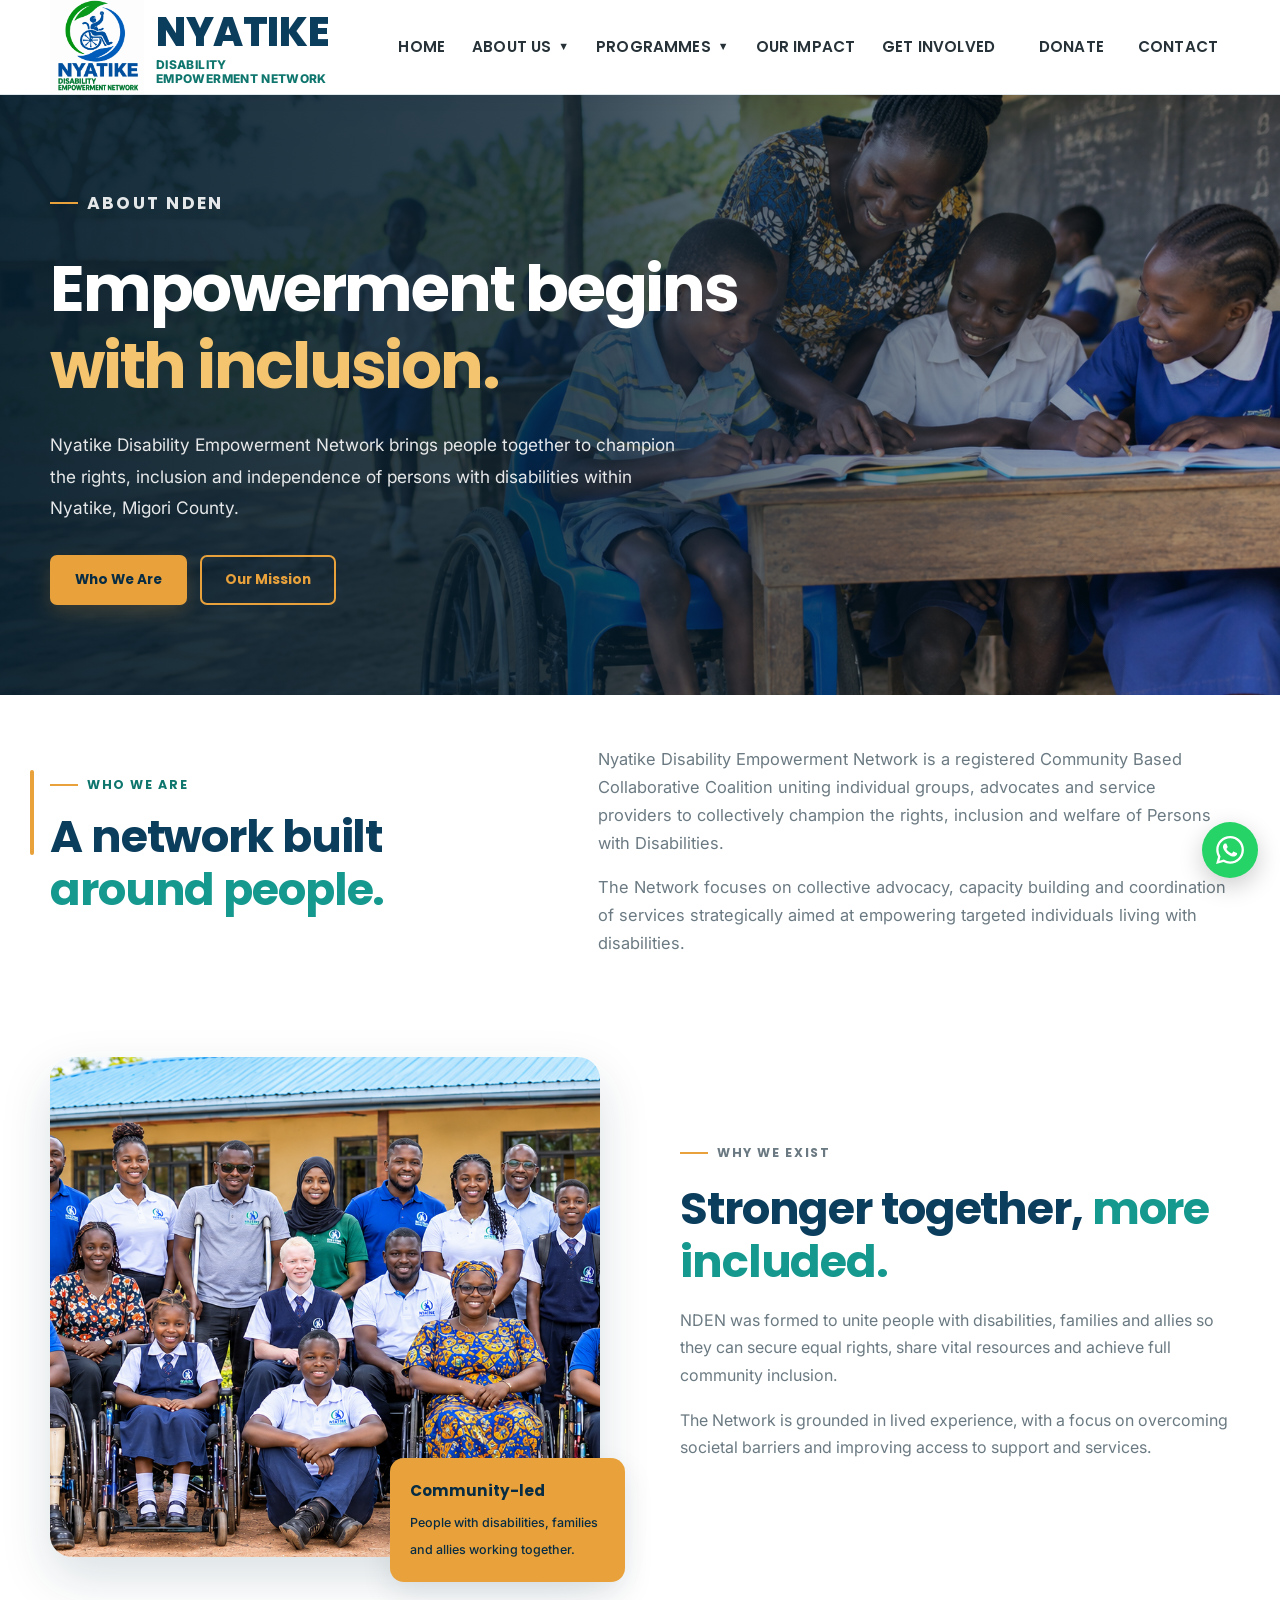
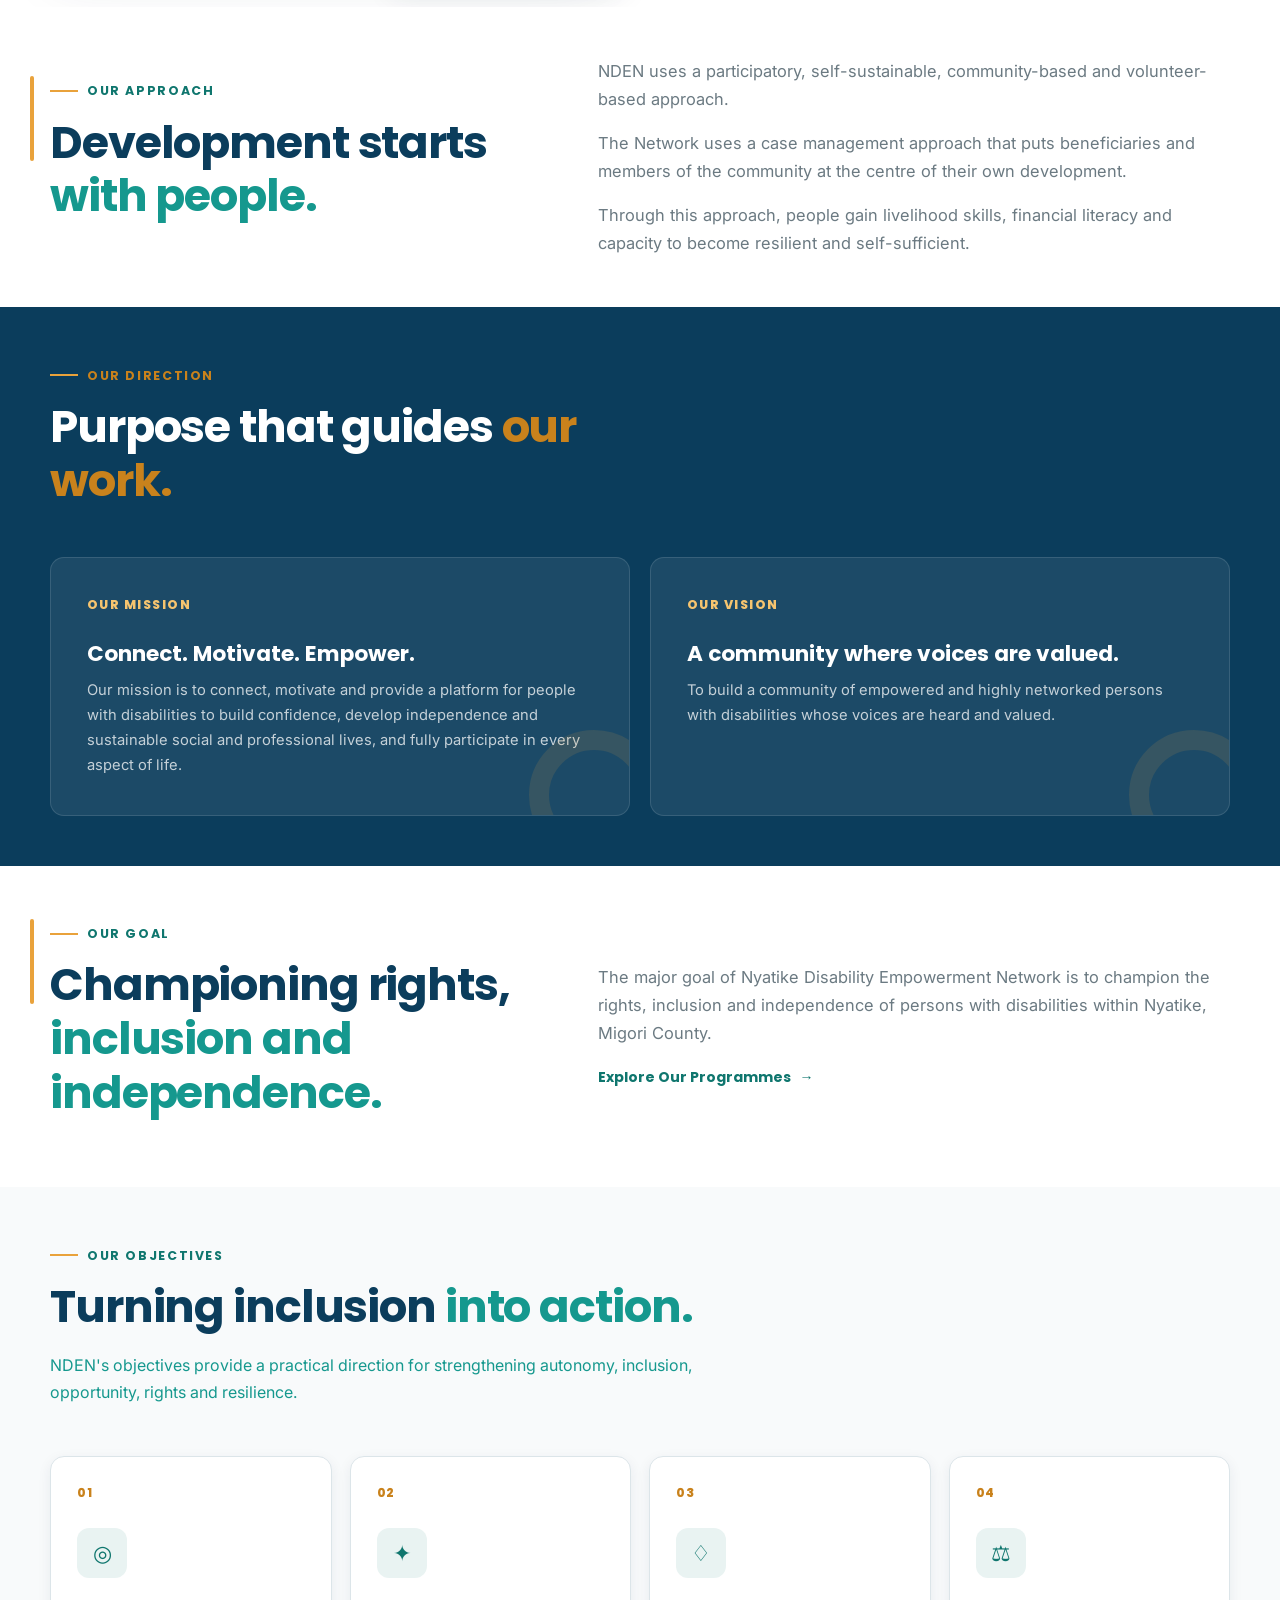
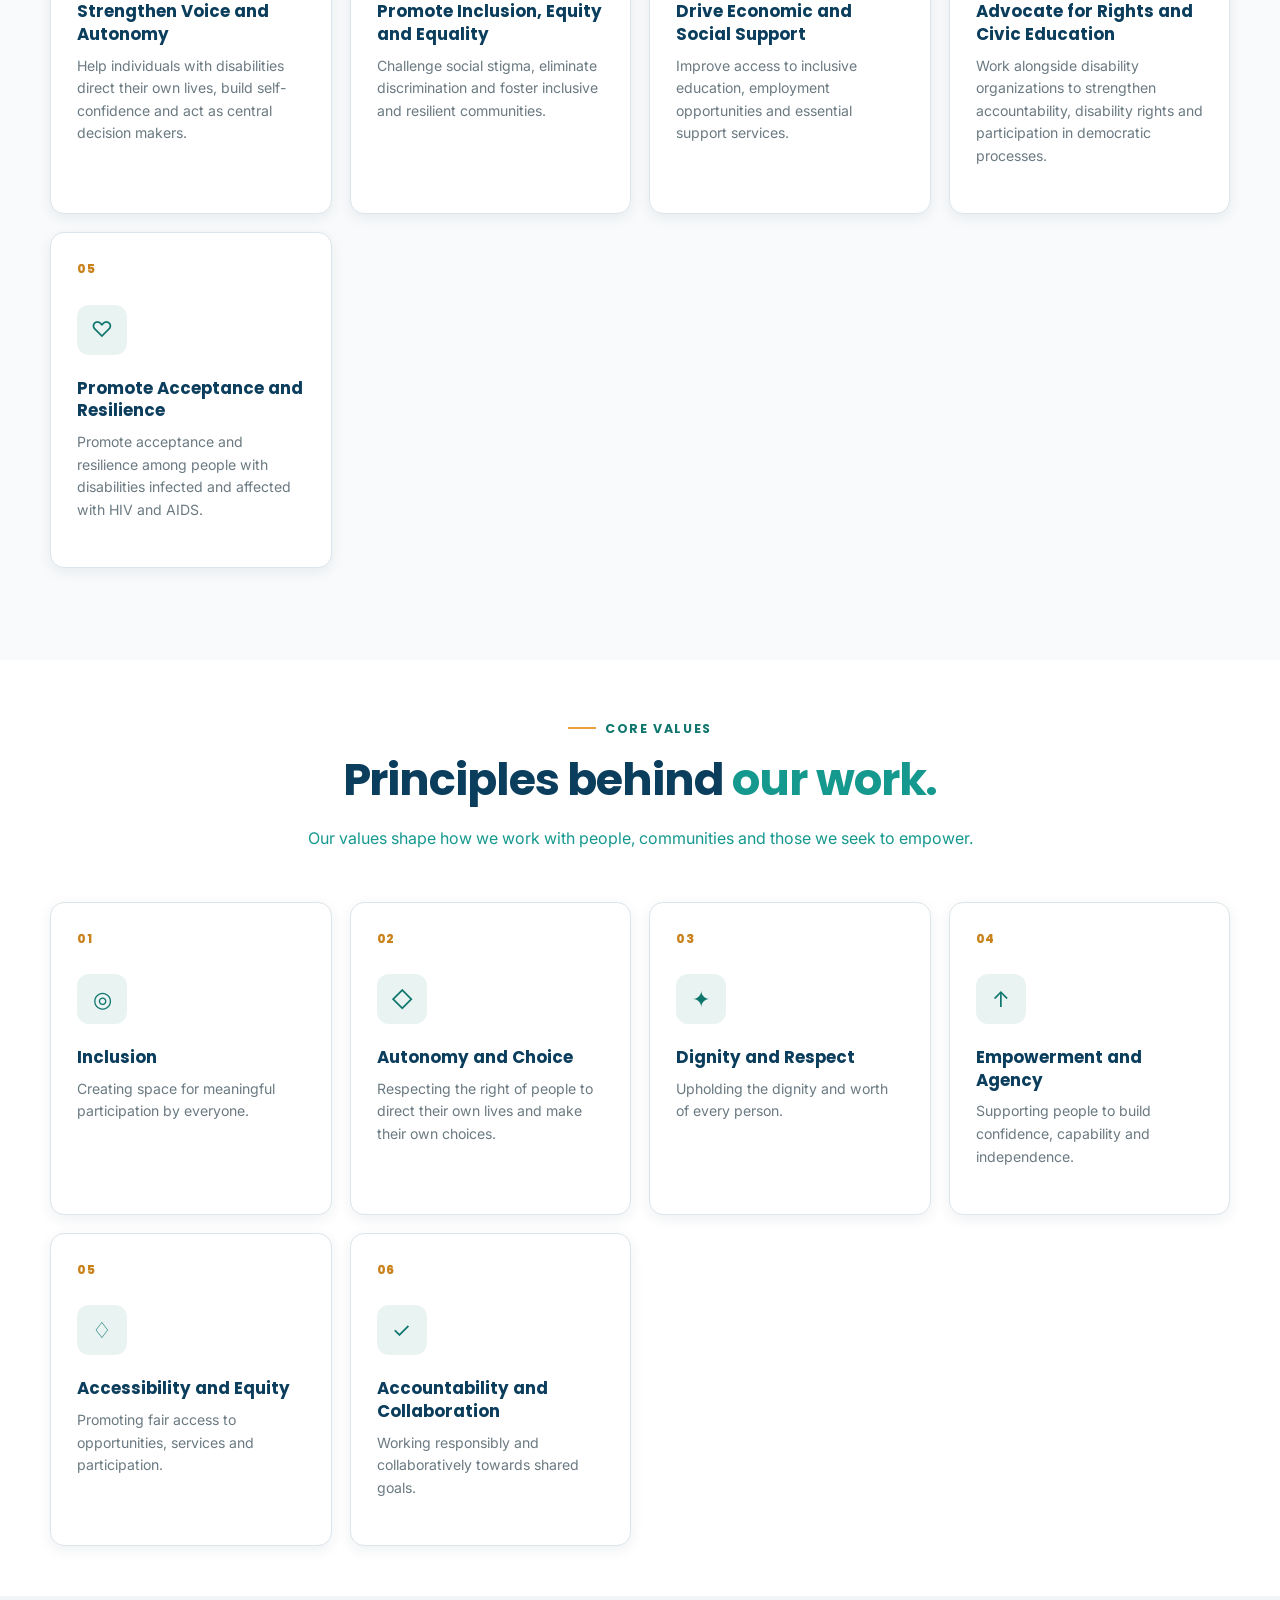
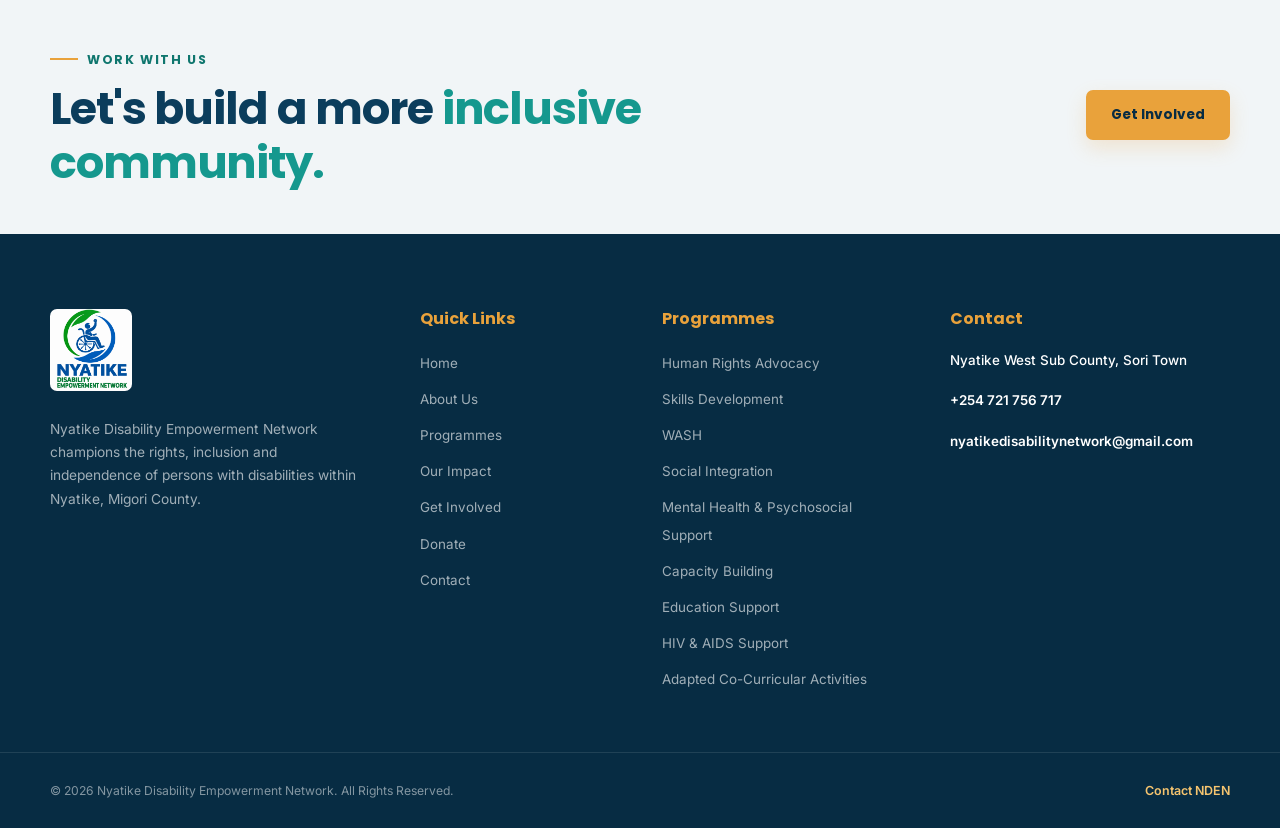
==== commit 457dd69c: "Add files via upload" ====
--- a/about.html
+++ b/about.html
@@ -328,7 +328,7 @@
                 <div class="approach-image">
 
                     <img
-                        src="images/who we are.jpg"
+                        src="images/contact.png"
                         alt="Community-focused disability empowerment"
                         loading="lazy"
                     >
--- a/css/style.css
+++ b/css/style.css
@@ -262,8 +262,8 @@
 }
 
 .brand-logo {
-    width: 54px;
-    height: 54px;
+    width: 94px;
+    height: 94px;
     object-fit: contain;
 }
 
@@ -276,7 +276,7 @@
 .brand-text strong {
     color: var(--primary);
     font-family: "Poppins", Arial, sans-serif;
-    font-size: 3rem;
+    font-size: 2.5rem;
     font-weight: 800;
     letter-spacing: -0.01em;
 }
@@ -291,7 +291,7 @@
 .brand-text span {
     margin-top: 3px;
     color: var(--secondary);
-    font-size: 0.95rem;
+    font-size: 0.75rem;
     font-weight: 800;
     letter-spacing: 0.03em;
 }
